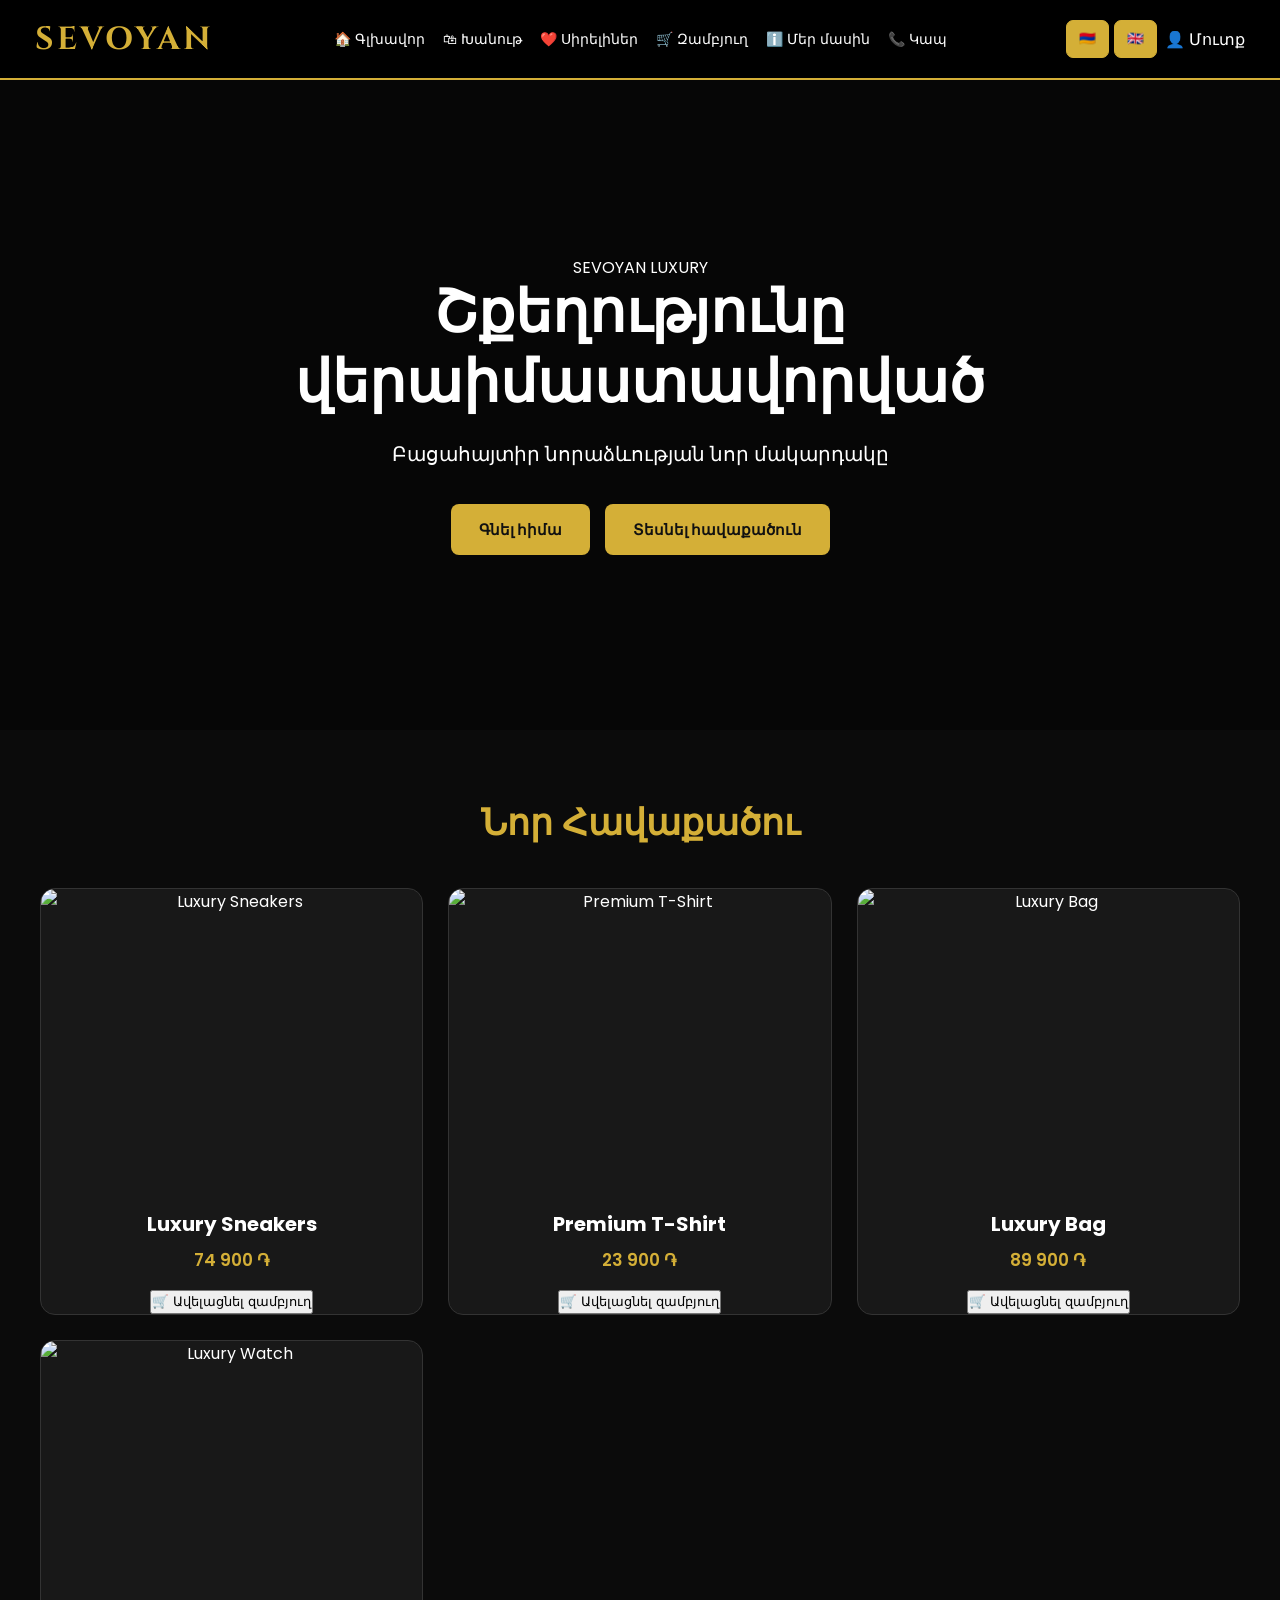
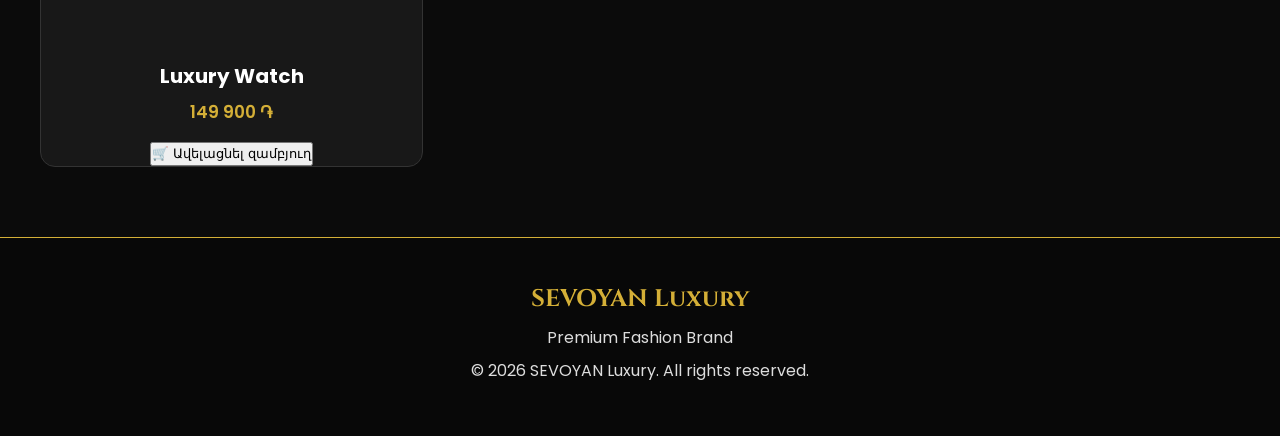
==== index.html @ 08fe2329 "Update index.html" ====
<!DOCTYPE html>
<html lang="hy">

<head>
    <meta charset="UTF-8">
    <meta name="viewport" content="width=device-width, initial-scale=1.0">

    <title>SEVOYAN Luxury</title>

    <link rel="preconnect" href="https://fonts.googleapis.com">
    <link rel="preconnect" href="https://fonts.gstatic.com" crossorigin>

    <link
        href="https://fonts.googleapis.com/css2?family=Cinzel:wght@500;700&family=Poppins:wght@300;400;500;600;700&display=swap"
        rel="stylesheet">

    <link rel="stylesheet" href="css/style.css">
</head>

<body>

<!-- ================= HEADER ================= -->

<header class="header">

    <a href="index.html" class="logo">
        SEVOYAN
    </a>

    <nav>

        <a href="index.html">
            🏠 Գլխավոր
        </a>

        <a href="shop.html">
            🛍 Խանութ
        </a>

        <a href="favorites.html">
            ❤️ Սիրելիներ
        </a>

        <a href="cart.html">
            🛒 Զամբյուղ
        </a>

        <a href="about.html">
            ℹ️ Մեր մասին
        </a>

        <a href="contact.html">
            📞 Կապ
        </a>

    </nav>

    <div class="header-right">

        <div class="language-switcher">

            <button onclick="changeLanguage('hy')">
                🇦🇲
            </button>

            <button onclick="changeLanguage('en')">
                🇬🇧
            </button>

        </div>

        <div id="user-area">
            <a href="login.html">
                👤 Մուտք
            </a>
        </div>

    </div>

</header>


<!-- ================= HERO ================= -->

<section class="hero">

    <div class="hero-content">

        <span class="hero-subtitle">
            SEVOYAN LUXURY
        </span>

        <h1 id="hero-title">
            Շքեղությունը վերաիմաստավորված
        </h1>

        <p id="hero-text">
            Բացահայտիր նորաձևության նոր մակարդակը
        </p>

        <div class="hero-buttons">

            <a
                id="hero-button"
                href="shop.html"
                class="btn btn-gold">
                Գնել հիմա
            </a>

            <a
                href="shop.html"
                class="btn btn-outline">
                Տեսնել հավաքածուն
            </a>

        </div>

    </div>

</section>


<!-- ================= PRODUCTS ================= -->

<section class="featured">

    <h2 class="section-title">
        Նոր Հավաքածու
    </h2>

    <div class="products">


        <!-- PRODUCT 1 -->

        <div class="product-card">

            <img
                src="https://images.unsplash.com/photo-1542291026-7eec264c27ff?w=600"
                alt="Luxury Sneakers">

            <h3>
                Luxury Sneakers
            </h3>

            <p>
                74 900 ֏
            </p>

            <button
                onclick="addToCart(
                    'Luxury Sneakers',
                    74900,
                    'https://images.unsplash.com/photo-1542291026-7eec264c27ff?w=600'
                )">

                🛒 Ավելացնել զամբյուղ

            </button>

        </div>


        <!-- PRODUCT 2 -->

        <div class="product-card">

            <img
                src="https://images.unsplash.com/photo-1521572163474-6864f9cf17ab?w=600"
                alt="Premium T-Shirt">

            <h3>
                Premium T-Shirt
            </h3>

            <p>
                23 900 ֏
            </p>

            <button
                onclick="addToCart(
                    'Premium T-Shirt',
                    23900,
                    'https://images.unsplash.com/photo-1521572163474-6864f9cf17ab?w=600'
                )">

                🛒 Ավելացնել զամբյուղ

            </button>

        </div>


        <!-- PRODUCT 3 -->

        <div class="product-card">

            <img
                src="https://images.unsplash.com/photo-1548036328-c9fa89d128fa?w=600"
                alt="Luxury Bag">

            <h3>
                Luxury Bag
            </h3>

            <p>
                89 900 ֏
            </p>

            <button
                onclick="addToCart(
                    'Luxury Bag',
                    89900,
                    'https://images.unsplash.com/photo-1548036328-c9fa89d128fa?w=600'
                )">

                🛒 Ավելացնել զամբյուղ

            </button>

        </div>


        <!-- PRODUCT 4 -->

        <div class="product-card">

            <img
                src="https://images.unsplash.com/photo-1523398002811-999ca8dec234?w=600"
                alt="Luxury Watch">

            <h3>
                Luxury Watch
            </h3>

            <p>
                149 900 ֏
            </p>

            <button
                onclick="addToCart(
                    'Luxury Watch',
                    149900,
                    'https://images.unsplash.com/photo-1523398002811-999ca8dec234?w=600'
                )">

                🛒 Ավելացնել զամբյուղ

            </button>

        </div>


    </div>

</section>


<!-- ================= FOOTER ================= -->

<footer class="footer">

    <h3>
        SEVOYAN Luxury
    </h3>

    <p>
        Premium Fashion Brand
    </p>

    <p>
        © 2026 SEVOYAN Luxury. All rights reserved.
    </p>

</footer>


<!-- ================= JAVASCRIPT ================= -->

<script src="js/language.js"></script>
<script src="js/script.js"></script>
<script src="js/cart.js"></script>
<script src="js/user.js"></script>

<script>

document.addEventListener("DOMContentLoaded", function () {

    const user = localStorage.getItem("user");

    const userArea = document.getElementById("user-area");

    if (!userArea) {
        return;
    }

    if (user) {

        userArea.innerHTML =
            "👤 " + user +
            ' <button onclick="logout()">🚪 Դուրս գալ</button>';

    } else {

        userArea.innerHTML =
            '<a href="login.html">👤 Մուտք</a>';

    }

});


function logout() {

    localStorage.removeItem("user");

    window.location.href = "index.html";

}

</script>

</body>
</html>
---- css/style.css ----
@import url('https://fonts.googleapis.com/css2?family=Cinzel:wght@500;600;700&family=Poppins:wght@400;500;600;700&display=swap');

/* =========================
   RESET
========================= */

* {
    margin: 0;
    padding: 0;
    box-sizing: border-box;
}

html {
    width: 100%;
    overflow-x: hidden;
}

body {
    width: 100%;
    min-height: 100vh;
    background: #0b0b0b;
    color: white;
    font-family: 'Poppins', sans-serif;
    overflow-x: hidden;
}

img {
    max-width: 100%;
    display: block;
}

a {
    text-decoration: none;
    color: inherit;
}

button {
    font-family: 'Poppins', sans-serif;
    cursor: pointer;
}


/* =========================
   HEADER
========================= */

.header {
    width: 100%;
    min-height: 80px;
    padding: 15px 35px;

    background: #000;
    border-bottom: 2px solid #D4AF37;

    display: flex;
    align-items: center;
    justify-content: space-between;
    gap: 20px;

    position: relative;
    z-index: 1000;
}

.logo {
    color: #D4AF37;
    font-family: 'Cinzel', serif;
    font-size: 32px;
    font-weight: 700;
    letter-spacing: 3px;
    white-space: nowrap;
}

.header nav {
    display: flex;
    align-items: center;
    justify-content: center;
    gap: 18px;
    flex-wrap: wrap;
}

.header nav a {
    color: white;
    font-size: 14px;
    white-space: nowrap;
    transition: 0.3s;
}

.header nav a:hover {
    color: #D4AF37;
}

.header-right {
    display: flex;
    align-items: center;
    gap: 8px;
    white-space: nowrap;
}

.language-switcher {
    display: flex;
    gap: 5px;
}

.language-switcher button {
    border: 1px solid #D4AF37;
    background: #D4AF37;
    color: #111;
    padding: 8px 12px;
    border-radius: 7px;
    font-weight: bold;
}

.header-right > a {
    color: white;
    font-size: 18px;
}


/* =========================
   HERO
========================= */

.hero {
    width: 100%;
    min-height: 650px;

    display: flex;
    align-items: center;
    justify-content: center;

    text-align: center;

    padding: 80px 20px;

    background-size: cover;
    background-position: center;
    background-repeat: no-repeat;

    position: relative;
}

.hero::before {
    content: "";
    position: absolute;
    inset: 0;
    background: rgba(0, 0, 0, 0.48);
}

.hero-content {
    width: 100%;
    max-width: 950px;
    margin: 0 auto;
    position: relative;
    z-index: 2;
}

.hero h1 {
    color: white;
    font-family: 'Cinzel', serif;
    font-size: 58px;
    line-height: 1.2;
    margin-bottom: 20px;
}

.hero p {
    color: white;
    font-size: 20px;
    margin-bottom: 35px;
}

.hero-buttons {
    display: flex;
    justify-content: center;
    gap: 15px;
    flex-wrap: wrap;
}


/* =========================
   BUTTONS
========================= */

.btn,
.hero button,
.product-buttons button,
.login-box button,
.checkout-box button {
    display: inline-block;
    padding: 14px 28px;

    background: #D4AF37;
    color: #111;

    border: none;
    border-radius: 8px;

    font-size: 15px;
    font-weight: 700;

    transition: 0.3s;
}

.btn:hover,
.hero button:hover,
.product-buttons button:hover,
.login-box button:hover,
.checkout-box button:hover {
    background: #f2cf55;
    transform: translateY(-2px);
}


/* =========================
   SECTIONS
========================= */

section {
    width: 100%;
}

.featured {
    width: 100%;
    padding: 70px 20px;
    background: #0b0b0b;
}

.collections {
    width: 100%;
    min-height: calc(100vh - 80px);

    padding: 120px 20px 80px;

    background: #0b0b0b;
}

.section-title {
    text-align: center;
    color: #D4AF37;

    font-family: 'Cinzel', serif;

    font-size: 36px;
    margin-bottom: 40px;
}


/* =========================
   PRODUCTS
========================= */

.products,
.product-grid {
    width: 100%;
    max-width: 1200px;

    margin: 0 auto;

    display: grid;
    grid-template-columns: repeat(3, 1fr);
    gap: 25px;
}

.product-card {
    width: 100%;

    background: #181818;

    border: 1px solid #333;
    border-radius: 15px;

    overflow: hidden;

    text-align: center;

    transition: 0.3s;
}

.product-card:hover {
    border-color: #D4AF37;
    transform: translateY(-5px);
}

.product-card img {
    width: 100%;
    height: 300px;

    object-fit: cover;

    transition: 0.4s;
}

.product-card:hover img {
    transform: scale(1.05);
}

.product-card h3 {
    color: white;
    font-size: 20px;
    margin: 20px 10px 8px;
}

.product-card p {
    color: #D4AF37;
    font-size: 17px;
    font-weight: 600;
    margin-bottom: 15px;
}

.product-buttons {
    display: flex;
    justify-content: center;
    gap: 10px;
    flex-wrap: wrap;

    padding: 0 15px 20px;
}

.product-buttons button {
    padding: 11px 15px;
    font-size: 13px;
}


/* =========================
   CART
========================= */

#cart-items {
    width: 100%;
    max-width: 900px;

    margin: 40px auto;
    padding: 0 20px;
}

.cart-container {
    width: 100%;
    max-width: 1200px;

    margin: 120px auto 60px;
    padding: 20px;
}

.cart-item {
    width: 100%;

    display: flex;
    align-items: center;

    gap: 30px;

    margin-bottom: 25px;
    padding: 25px;

    background: #181818;

    border: 1px solid #D4AF37;
    border-radius: 15px;
}

.cart-image {
    width: 180px;
    min-width: 180px;
}

.cart-image img {
    width: 180px !important;
    height: 180px !important;

    object-fit: cover;

    border-radius: 12px;
}

.cart-info {
    flex: 1;
}

.cart-info h3 {
    color: white;
    margin-bottom: 10px;
}

.cart-info p {
    color: #D4AF37;
    margin-bottom: 10px;
}

.cart-item button {
    padding: 10px 20px;

    background: #D4AF37;
    color: #111;

    border: none;
    border-radius: 8px;

    font-weight: bold;
}


/* =========================
   FAVORITES
========================= */

.favorites-container {
    width: 100%;
    max-width: 1200px;

    margin: 120px auto;
    padding: 20px;
}


/* =========================
   LOGIN
========================= */

.login-box {
    width: 100%;
    max-width: 420px;

    margin: 150px auto;

    padding: 40px;

    background: #181818;

    border: 1px solid #D4AF37;
    border-radius: 15px;
}

.login-box h2 {
    text-align: center;

    color: #D4AF37;

    margin-bottom: 25px;

    font-family: 'Cinzel', serif;
}

.login-box input {
    width: 100%;

    padding: 14px;

    margin-bottom: 18px;

    background: #111;
    color: white;

    border: 1px solid #333;
    border-radius: 8px;

    outline: none;
}

.login-box input:focus {
    border-color: #D4AF37;
}

.login-box button {
    width: 100%;
}


/* =========================
   CHECKOUT
========================= */

.checkout-box {
    width: 100%;
    max-width: 550px;

    margin: 0 auto;

    padding: 40px;

    background: #181818;

    border: 1px solid #D4AF37;
    border-radius: 15px;

    box-shadow: 0 10px 40px rgba(0,0,0,.5);
}

.checkout-box h3 {
    text-align: center;

    color: #D4AF37;

    font-size: 24px;
    margin-bottom: 30px;
}

#checkout-form {
    display: flex;
    flex-direction: column;
    gap: 18px;
}

#checkout-form input {
    width: 100%;

    padding: 16px;

    font-size: 16px;

    background: #0B0B0B;
    color: white;

    border: 1px solid #444;
    border-radius: 8px;

    outline: none;
}

#checkout-form input:focus {
    border-color: #D4AF37;
}

#checkout-form button {
    width: 100%;

    padding: 16px;

    border: none;
    border-radius: 8px;

    background: #D4AF37;
    color: #111;

    font-size: 16px;
    font-weight: bold;
}


/* =========================
   FOOTER
========================= */

.footer {
    width: 100%;

    padding: 45px 20px;

    text-align: center;

    background: #080808;

    border-top: 1px solid #D4AF37;
}

.footer h3 {
    color: #D4AF37;

    font-family: 'Cinzel', serif;

    font-size: 24px;

    margin-bottom: 10px;
}

.footer p {
    color: #ddd;
    margin: 8px 0;
}


/* =========================
   ANIMATIONS
========================= */

.product-card,
.btn,
button {
    transition: all .3s ease;
}


/* =========================
   MOBILE
========================= */

@media (max-width: 1000px) {

    .header {
        padding: 15px 20px;
        flex-wrap: wrap;
        justify-content: center;
    }

    .logo {
        width: 100%;
        text-align: center;
    }

    .header nav {
        width: 100%;
        gap: 10px;
    }

    .header-right {
        justify-content: center;
    }

    .products,
    .product-grid {
        grid-template-columns: repeat(2, 1fr);
    }

    .hero h1 {
        font-size: 45px;
    }
}


@media (max-width: 650px) {

    .header {
        padding: 15px 10px;
    }

    .header nav {
        gap: 8px;
    }

    .header nav a {
        font-size: 12px;
    }

    .hero {
        min-height: 550px;
        padding: 60px 15px;
    }

    .hero h1 {
        font-size: 34px;
    }

    .hero p {
        font-size: 16px;
    }

    .products,
    .product-grid {
        grid-template-columns: 1fr;
    }

    .product-card img {
        height: 280px;
    }

    .cart-item {
        flex-direction: column;
        text-align: center;
    }

    .cart-image,
    .cart-image img {
        width: 200px !important;
        min-width: 200px;
        height: 200px !important;
    }

    .login-box,
    .checkout-box {
        margin: 80px auto;
        padding: 25px 20px;
    }

    .section-title {
        font-size: 28px;
    }
}
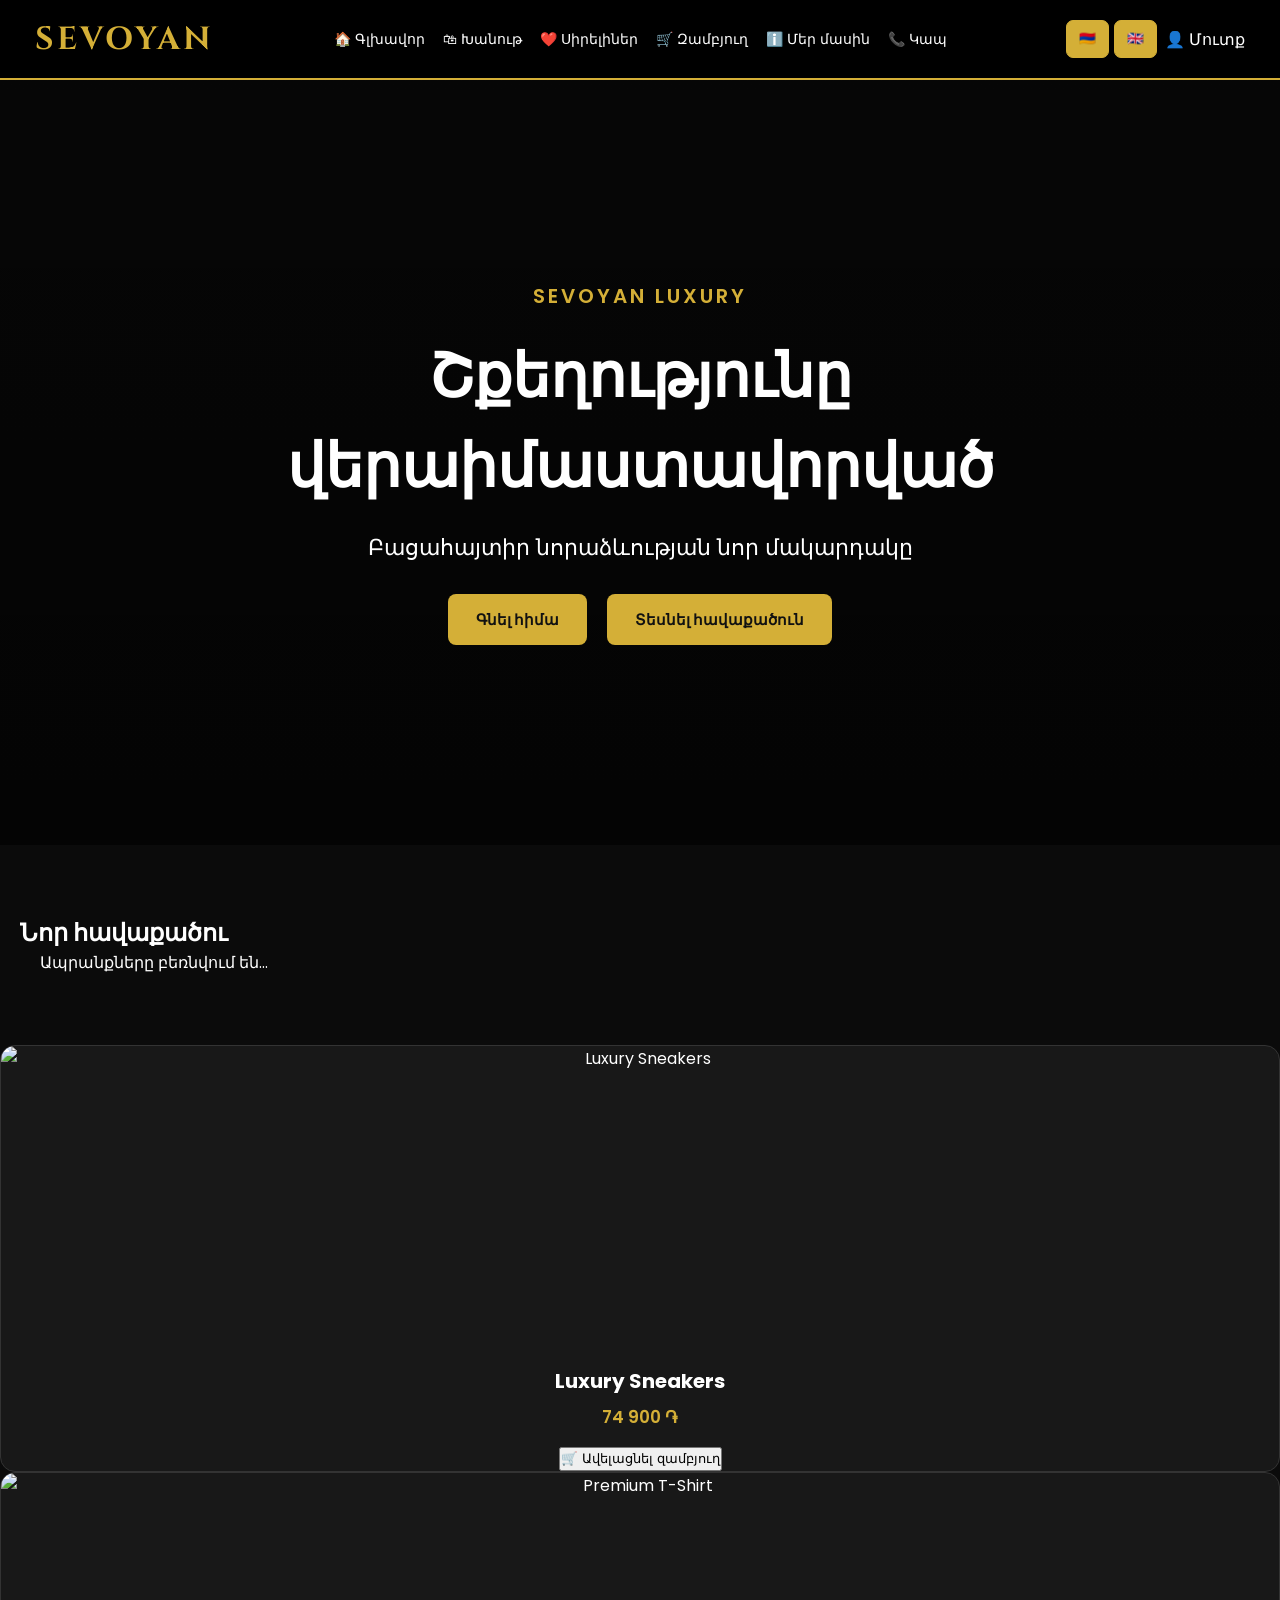
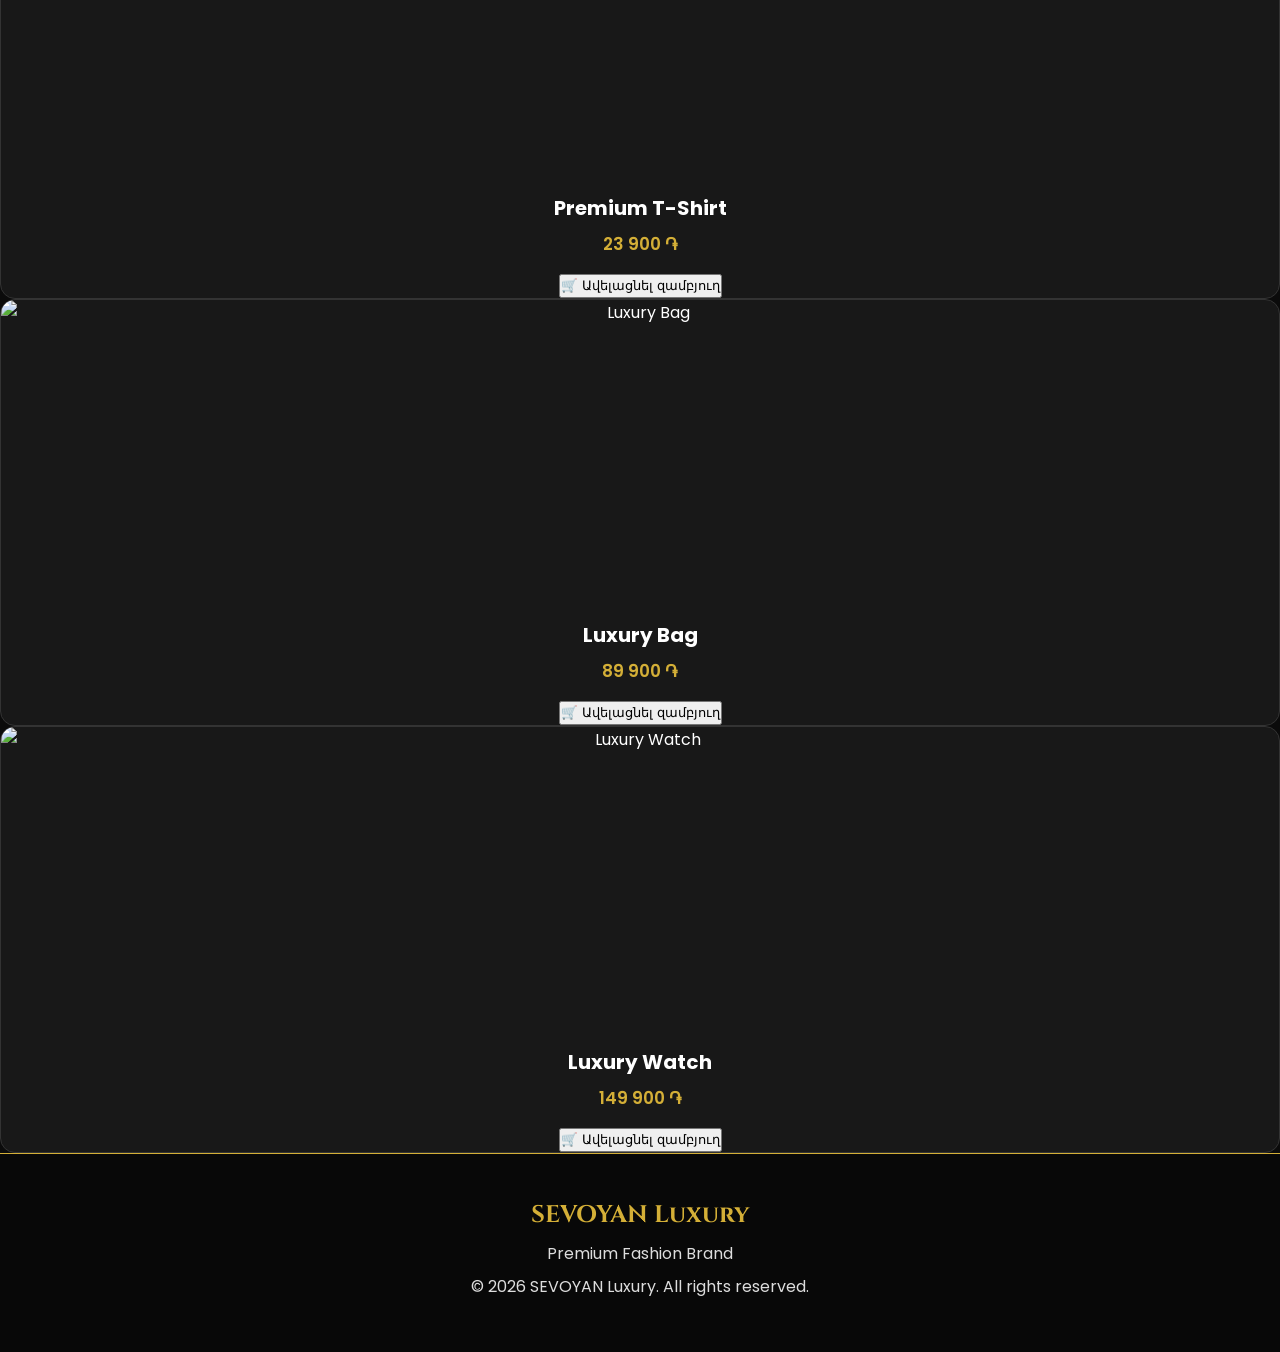
==== commit 1d1dfeac: "Update index.html" ====
--- a/index.html
+++ b/index.html
@@ -124,12 +124,16 @@
 
 <section class="featured">
 
-    <h2 class="section-title">
-        Նոր Հավաքածու
-    </h2>
-
-    <div class="products">
-
+    <h2>Նոր հավաքածու</h2>
+
+    <div class="products" id="new-collection-products">
+        <p>Ապրանքները բեռնվում են...</p>
+    </div>
+
+</section>
+
+<script src="js/products.js"></script>
+<script src="js/cart.js"></script>
 
         <!-- PRODUCT 1 -->
 
--- a/css/style.css
+++ b/css/style.css
@@ -121,58 +121,68 @@
 ========================= */
 
 .hero {
-    width: 100%;
-    min-height: 650px;
-
+    position: relative;
+    min-height: 85vh;
     display: flex;
     align-items: center;
     justify-content: center;
-
     text-align: center;
 
-    padding: 80px 20px;
+    background-image:
+        linear-gradient(rgba(0,0,0,0.45), rgba(0,0,0,0.65)),
+        url("https://images.unsplash.com/photo-1441986300917-64674bd600d8?w=1600");
 
     background-size: cover;
     background-position: center;
     background-repeat: no-repeat;
-
-    position: relative;
-}
-
-.hero::before {
-    content: "";
+}
+
+.hero-overlay {
     position: absolute;
     inset: 0;
-    background: rgba(0, 0, 0, 0.48);
+    background: rgba(0,0,0,0.15);
 }
 
 .hero-content {
-    width: 100%;
-    max-width: 950px;
-    margin: 0 auto;
     position: relative;
     z-index: 2;
+    max-width: 1000px;
+    padding: 40px 20px;
+}
+
+.hero-subtitle {
+    color: #D4AF37;
+    font-size: 20px;
+    font-weight: 600;
+    letter-spacing: 3px;
 }
 
 .hero h1 {
     color: white;
-    font-family: 'Cinzel', serif;
-    font-size: 58px;
-    line-height: 1.2;
-    margin-bottom: 20px;
+    font-size: 60px;
+    margin: 20px 0;
 }
 
 .hero p {
     color: white;
-    font-size: 20px;
-    margin-bottom: 35px;
+    font-size: 22px;
 }
 
 .hero-buttons {
     display: flex;
     justify-content: center;
-    gap: 15px;
-    flex-wrap: wrap;
+    gap: 20px;
+    margin-top: 30px;
+}
+
+@media (max-width: 768px) {
+    .hero h1 {
+        font-size: 38px;
+    }
+
+    .hero p {
+        font-size: 18px;
+    }
 }
 
 
@@ -674,3 +684,173 @@
         font-size: 28px;
     }
 }
+/* =========================
+   PRODUCT IMAGE SLIDER
+========================= */
+
+.product-image-slider {
+    position: relative;
+    width: 100%;
+    height: 420px;
+    overflow: hidden;
+    border-radius: 18px 18px 0 0;
+    background: #111;
+}
+
+.main-slider-image {
+    width: 100%;
+    height: 100%;
+    object-fit: cover;
+    display: block;
+    user-select: none;
+    -webkit-user-drag: none;
+    touch-action: pan-y;
+}
+
+
+/* =========================
+   SLIDER BUTTONS
+========================= */
+
+.slider-prev,
+.slider-next {
+    position: absolute;
+
+    top: 50%;
+    transform: translateY(-50%);
+
+    width: 42px;
+    height: 42px;
+
+    border: 2px solid #D4AF37;
+    border-radius: 50%;
+
+    background: rgba(0, 0, 0, 0.65);
+
+    color: #D4AF37;
+
+    font-size: 32px;
+    font-weight: bold;
+
+    line-height: 36px;
+
+    display: flex;
+    align-items: center;
+    justify-content: center;
+
+    cursor: pointer;
+
+    z-index: 10;
+
+    padding: 0;
+
+    opacity: 0.9;
+}
+
+
+/* Ձախ կոճակ */
+
+.slider-prev {
+    left: 18px;
+}
+
+
+/* Աջ կոճակ */
+
+.slider-next {
+    right: 18px;
+}
+
+
+/* Mouse over */
+
+.slider-prev:hover,
+.slider-next:hover {
+    background: #D4AF37;
+    color: #000;
+
+    transform: translateY(-50%) scale(1.08);
+}
+
+
+/* =========================
+   IMAGE COUNTER
+========================= */
+
+.slider-counter {
+    position: absolute;
+
+    bottom: 12px;
+    left: 50%;
+
+    transform: translateX(-50%);
+
+    background: rgba(0, 0, 0, 0.75);
+
+    color: #fff;
+
+    padding: 5px 13px;
+
+    border-radius: 20px;
+
+    font-size: 14px;
+
+    z-index: 10;
+}
+
+
+/* =========================
+   MOBILE
+========================= */
+
+@media (max-width: 600px) {
+
+    .product-image-slider {
+        height: 330px;
+    }
+
+    .slider-prev,
+    .slider-next {
+        width: 38px;
+        height: 38px;
+
+        font-size: 28px;
+    }
+
+    .slider-prev {
+        left: 12px;
+    }
+
+    .slider-next {
+        right: 12px;
+    }
+
+}
+/* =========================
+   IMAGE ZOOM
+========================= */
+
+.product-image-slider {
+    cursor: zoom-in;
+}
+
+.product-image-slider.zoomed {
+    cursor: zoom-out;
+}
+
+.product-image-slider.zoomed .main-slider-image {
+    transform: scale(1.6);
+    transition: transform 0.3s ease;
+}
+
+.main-slider-image {
+    transition: transform 0.3s ease;
+    user-select: none;
+    -webkit-user-drag: none;
+}
+
+/* Swipe-ի ժամանակ նկարը չքաշվի browser-ի կողմից */
+.product-image-slider,
+.main-slider-image {
+    touch-action: pan-y;
+}
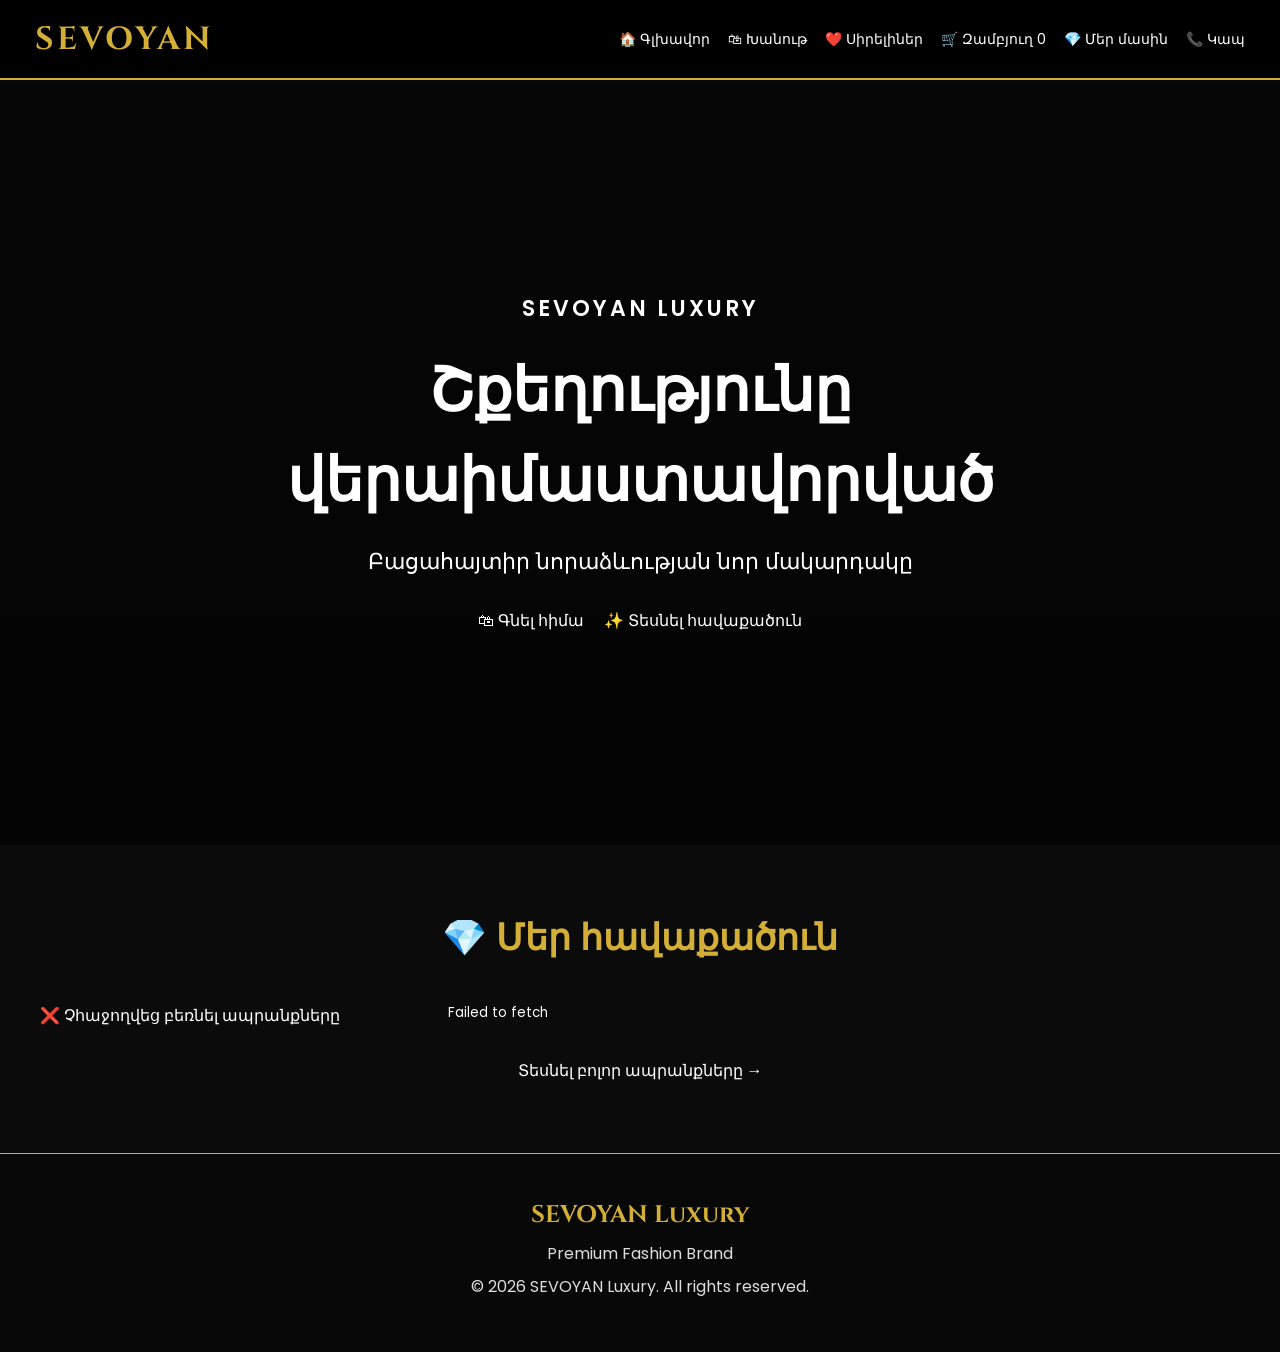
==== commit d904df4b: "Update index.html" ====
--- a/index.html
+++ b/index.html
@@ -2,30 +2,36 @@
 <html lang="hy">
 
 <head>
+
     <meta charset="UTF-8">
-    <meta name="viewport" content="width=device-width, initial-scale=1.0">
+
+    <meta
+        name="viewport"
+        content="width=device-width, initial-scale=1.0"
+    >
 
     <title>SEVOYAN Luxury</title>
 
-    <link rel="preconnect" href="https://fonts.googleapis.com">
-    <link rel="preconnect" href="https://fonts.gstatic.com" crossorigin>
+    <link
+        rel="stylesheet"
+        href="css/style.css"
+    >
 
-    <link
-        href="https://fonts.googleapis.com/css2?family=Cinzel:wght@500;700&family=Poppins:wght@300;400;500;600;700&display=swap"
-        rel="stylesheet">
+</head>
 
-    <link rel="stylesheet" href="css/style.css">
-</head>
 
 <body>
 
-<!-- ================= HEADER ================= -->
 
 <header class="header">
 
-    <a href="index.html" class="logo">
+    <a
+        href="index.html"
+        class="logo"
+    >
         SEVOYAN
     </a>
+
 
     <nav>
 
@@ -43,10 +49,11 @@
 
         <a href="cart.html">
             🛒 Զամբյուղ
+            <span id="cart-count">0</span>
         </a>
 
         <a href="about.html">
-            ℹ️ Մեր մասին
+            💎 Մեր մասին
         </a>
 
         <a href="contact.html">
@@ -55,62 +62,42 @@
 
     </nav>
 
-    <div class="header-right">
-
-        <div class="language-switcher">
-
-            <button onclick="changeLanguage('hy')">
-                🇦🇲
-            </button>
-
-            <button onclick="changeLanguage('en')">
-                🇬🇧
-            </button>
-
-        </div>
-
-        <div id="user-area">
-            <a href="login.html">
-                👤 Մուտք
-            </a>
-        </div>
-
-    </div>
-
 </header>
 
 
-<!-- ================= HERO ================= -->
+
+<!-- HERO -->
 
 <section class="hero">
 
     <div class="hero-content">
 
-        <span class="hero-subtitle">
+        <p class="hero-subtitle">
             SEVOYAN LUXURY
-        </span>
+        </p>
 
-        <h1 id="hero-title">
+        <h1>
             Շքեղությունը վերաիմաստավորված
         </h1>
 
-        <p id="hero-text">
+        <p>
             Բացահայտիր նորաձևության նոր մակարդակը
         </p>
 
         <div class="hero-buttons">
 
             <a
-                id="hero-button"
                 href="shop.html"
-                class="btn btn-gold">
-                Գնել հիմա
+                class="btn-gold"
+            >
+                🛍 Գնել հիմա
             </a>
 
             <a
                 href="shop.html"
-                class="btn btn-outline">
-                Տեսնել հավաքածուն
+                class="btn-outline"
+            >
+                ✨ Տեսնել հավաքածուն
             </a>
 
         </div>
@@ -120,147 +107,44 @@
 </section>
 
 
-<!-- ================= PRODUCTS ================= -->
+
+<!-- PRODUCTS -->
 
 <section class="featured">
 
-    <h2>Նոր հավաքածու</h2>
+    <h2 class="section-title">
+        💎 Մեր հավաքածուն
+    </h2>
 
-    <div class="products" id="new-collection-products">
-        <p>Ապրանքները բեռնվում են...</p>
+
+    <div
+        class="products"
+        id="products"
+    >
+
+        <p>
+            Ապրանքները բեռնվում են...
+        </p>
+
     </div>
 
-</section>
 
-<script src="js/products.js"></script>
-<script src="js/cart.js"></script>
+    <div style="text-align:center; margin-top:30px;">
 
-        <!-- PRODUCT 1 -->
-
-        <div class="product-card">
-
-            <img
-                src="https://images.unsplash.com/photo-1542291026-7eec264c27ff?w=600"
-                alt="Luxury Sneakers">
-
-            <h3>
-                Luxury Sneakers
-            </h3>
-
-            <p>
-                74 900 ֏
-            </p>
-
-            <button
-                onclick="addToCart(
-                    'Luxury Sneakers',
-                    74900,
-                    'https://images.unsplash.com/photo-1542291026-7eec264c27ff?w=600'
-                )">
-
-                🛒 Ավելացնել զամբյուղ
-
-            </button>
-
-        </div>
-
-
-        <!-- PRODUCT 2 -->
-
-        <div class="product-card">
-
-            <img
-                src="https://images.unsplash.com/photo-1521572163474-6864f9cf17ab?w=600"
-                alt="Premium T-Shirt">
-
-            <h3>
-                Premium T-Shirt
-            </h3>
-
-            <p>
-                23 900 ֏
-            </p>
-
-            <button
-                onclick="addToCart(
-                    'Premium T-Shirt',
-                    23900,
-                    'https://images.unsplash.com/photo-1521572163474-6864f9cf17ab?w=600'
-                )">
-
-                🛒 Ավելացնել զամբյուղ
-
-            </button>
-
-        </div>
-
-
-        <!-- PRODUCT 3 -->
-
-        <div class="product-card">
-
-            <img
-                src="https://images.unsplash.com/photo-1548036328-c9fa89d128fa?w=600"
-                alt="Luxury Bag">
-
-            <h3>
-                Luxury Bag
-            </h3>
-
-            <p>
-                89 900 ֏
-            </p>
-
-            <button
-                onclick="addToCart(
-                    'Luxury Bag',
-                    89900,
-                    'https://images.unsplash.com/photo-1548036328-c9fa89d128fa?w=600'
-                )">
-
-                🛒 Ավելացնել զամբյուղ
-
-            </button>
-
-        </div>
-
-
-        <!-- PRODUCT 4 -->
-
-        <div class="product-card">
-
-            <img
-                src="https://images.unsplash.com/photo-1523398002811-999ca8dec234?w=600"
-                alt="Luxury Watch">
-
-            <h3>
-                Luxury Watch
-            </h3>
-
-            <p>
-                149 900 ֏
-            </p>
-
-            <button
-                onclick="addToCart(
-                    'Luxury Watch',
-                    149900,
-                    'https://images.unsplash.com/photo-1523398002811-999ca8dec234?w=600'
-                )">
-
-                🛒 Ավելացնել զամբյուղ
-
-            </button>
-
-        </div>
-
+        <a
+            href="shop.html"
+            class="btn-gold"
+        >
+            Տեսնել բոլոր ապրանքները →
+        </a>
 
     </div>
 
 </section>
 
 
-<!-- ================= FOOTER ================= -->
+
+<!-- FOOTER -->
 
 <footer class="footer">
 
@@ -273,56 +157,21 @@
     </p>
 
     <p>
-        © 2026 SEVOYAN Luxury. All rights reserved.
+        © 2026 SEVOYAN Luxury.
+        All rights reserved.
     </p>
 
 </footer>
 
 
-<!-- ================= JAVASCRIPT ================= -->
 
-<script src="js/language.js"></script>
-<script src="js/script.js"></script>
-<script src="js/cart.js"></script>
-<script src="js/user.js"></script>
+<!-- SCRIPTS -->
 
-<script>
+<script src="js/products.js?v=20"></script>
 
-document.addEventListener("DOMContentLoaded", function () {
-
-    const user = localStorage.getItem("user");
-
-    const userArea = document.getElementById("user-area");
-
-    if (!userArea) {
-        return;
-    }
-
-    if (user) {
-
-        userArea.innerHTML =
-            "👤 " + user +
-            ' <button onclick="logout()">🚪 Դուրս գալ</button>';
-
-    } else {
-
-        userArea.innerHTML =
-            '<a href="login.html">👤 Մուտք</a>';
-
-    }
-
-});
+<script src="js/cart.js?v=20"></script>
 
 
-function logout() {
+</body>
 
-    localStorage.removeItem("user");
-
-    window.location.href = "index.html";
-
-}
-
-</script>
-
-</body>
 </html>
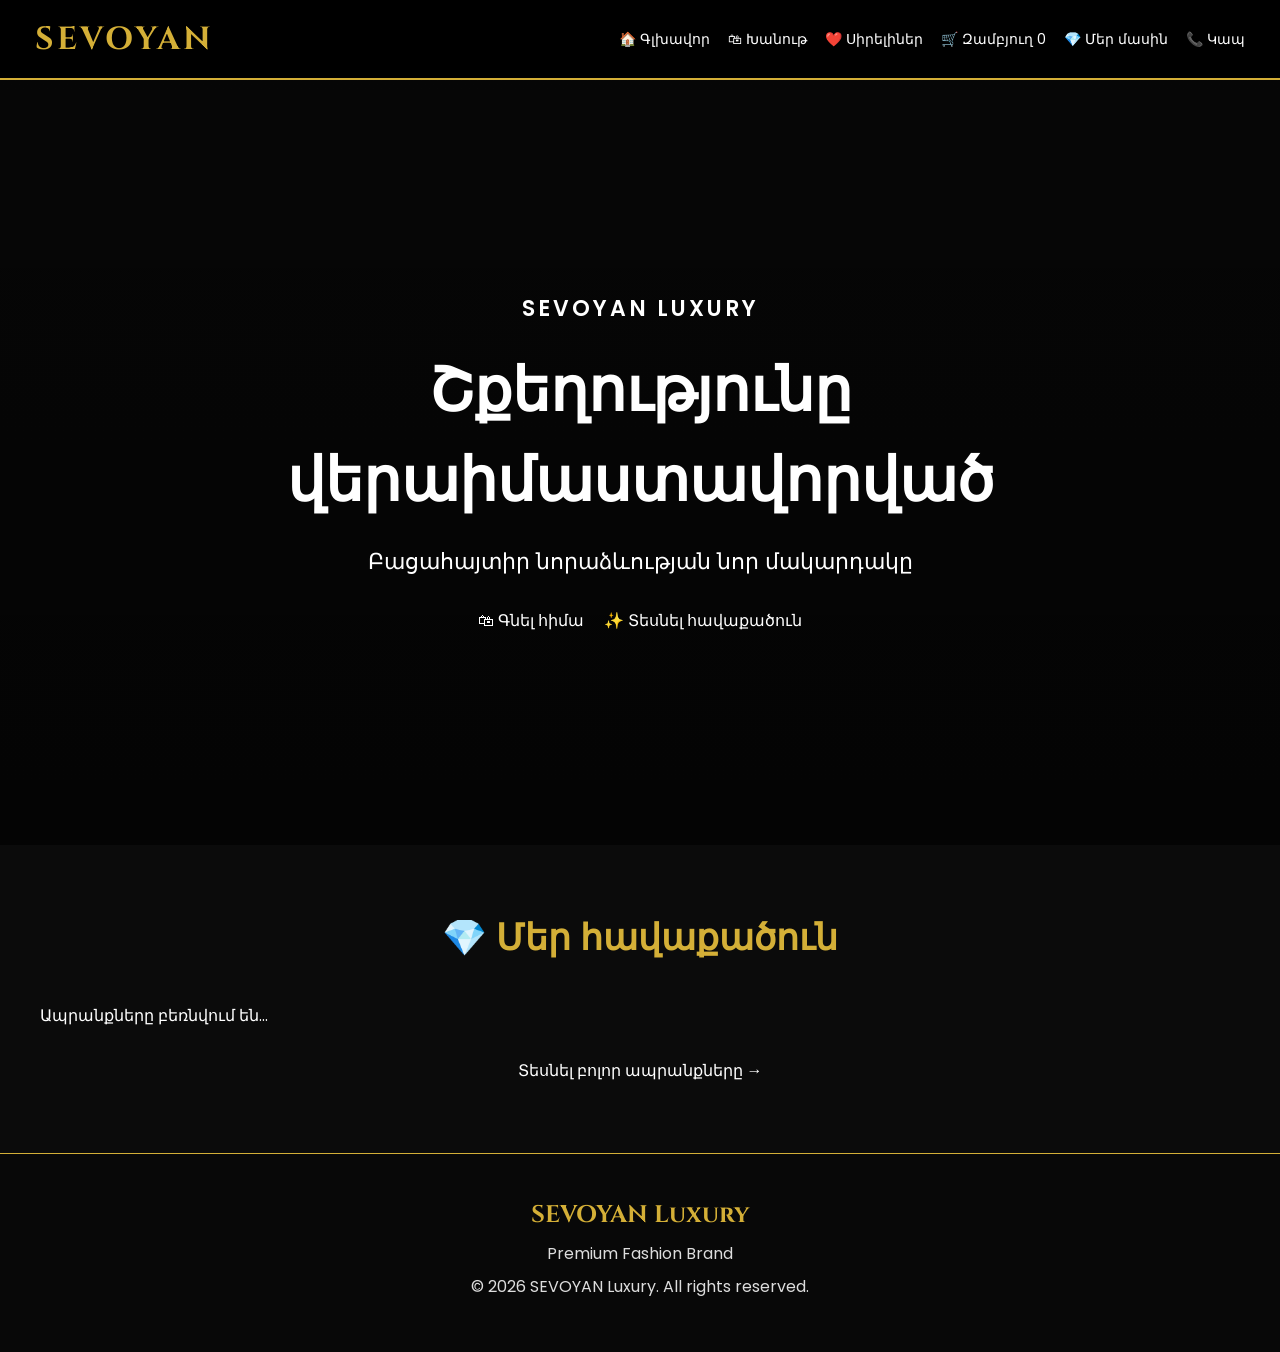
==== commit 19424003: "Update index.html" ====
--- a/index.html
+++ b/index.html
@@ -167,8 +167,7 @@
 
 <!-- SCRIPTS -->
 
-<script src="js/products.js?v=20"></script>
-
+<script src="js/home-products.js?v=1"></script>
 <script src="js/cart.js?v=20"></script>
 
 
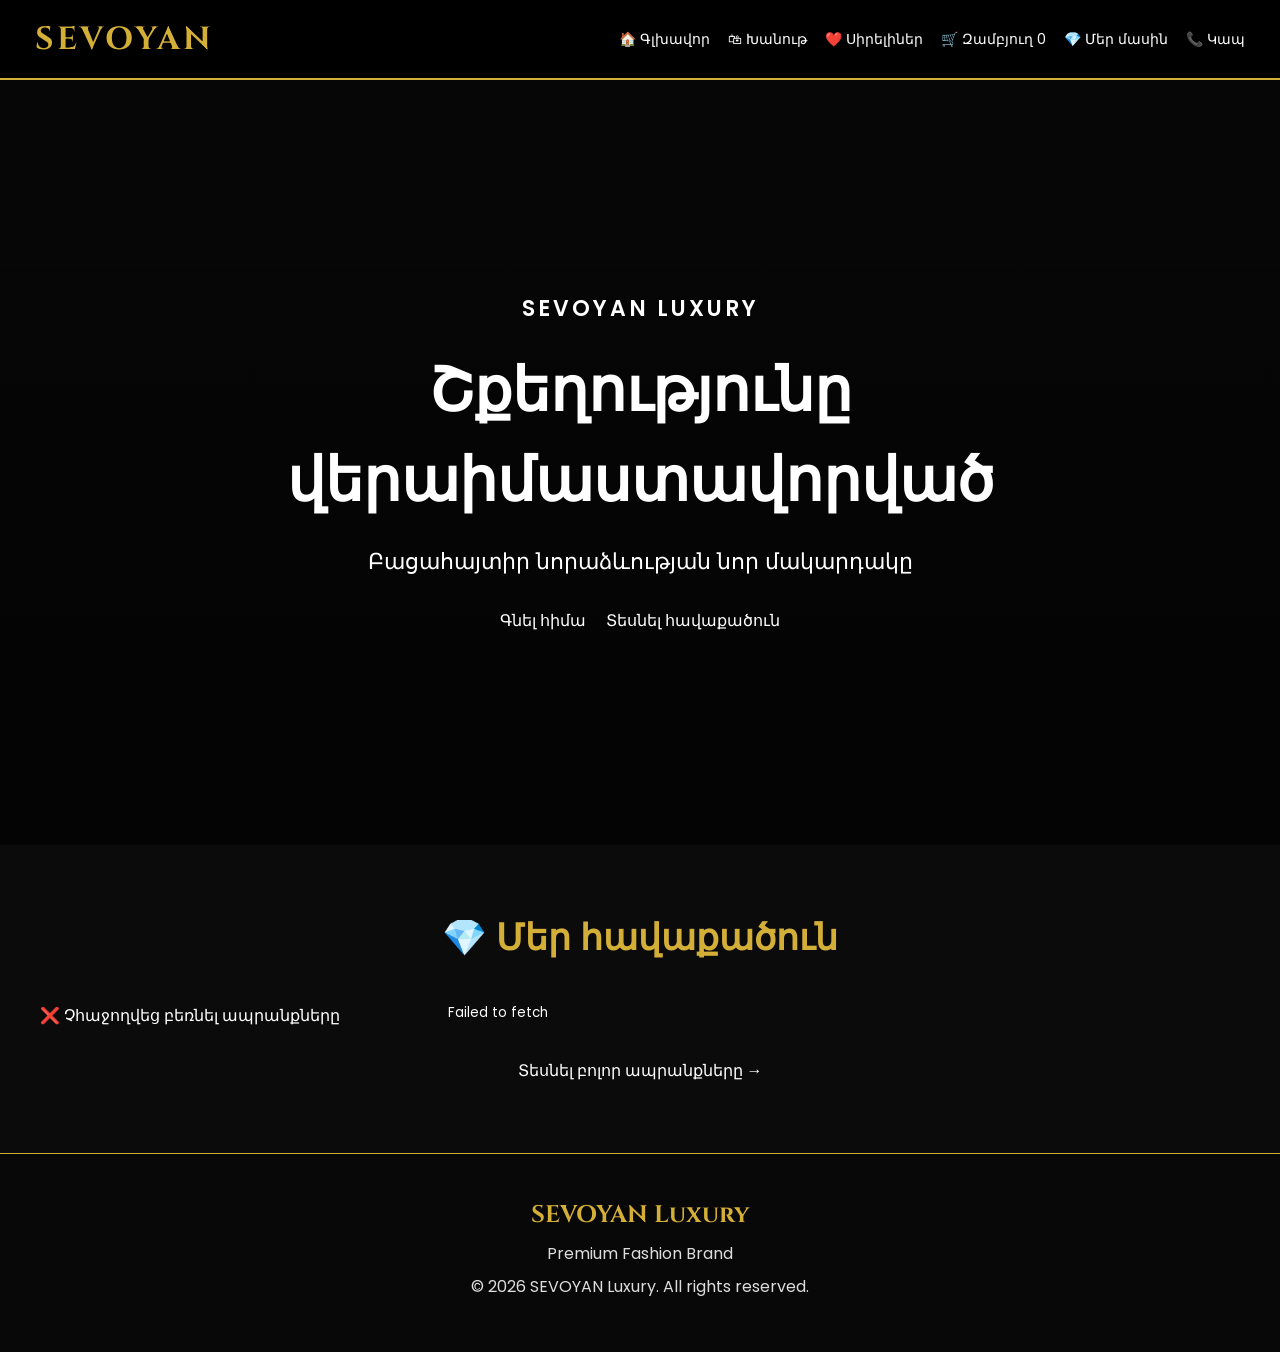
==== commit 3c3bca90: "Update index.html" ====
--- a/index.html
+++ b/index.html
@@ -84,20 +84,21 @@
             Բացահայտիր նորաձևության նոր մակարդակը
         </p>
 
+
         <div class="hero-buttons">
 
             <a
                 href="shop.html"
                 class="btn-gold"
             >
-                🛍 Գնել հիմա
+                Գնել հիմա
             </a>
 
             <a
                 href="shop.html"
                 class="btn-outline"
             >
-                ✨ Տեսնել հավաքածուն
+                Տեսնել հավաքածուն
             </a>
 
         </div>
@@ -129,7 +130,12 @@
     </div>
 
 
-    <div style="text-align:center; margin-top:30px;">
+    <div
+        style="
+            text-align:center;
+            margin-top:30px;
+        "
+    >
 
         <a
             href="shop.html"
@@ -157,17 +163,17 @@
     </p>
 
     <p>
-        © 2026 SEVOYAN Luxury.
-        All rights reserved.
+        © 2026 SEVOYAN Luxury. All rights reserved.
     </p>
 
 </footer>
 
 
 
-<!-- SCRIPTS -->
+<!-- JAVASCRIPT -->
 
-<script src="js/home-products.js?v=1"></script>
+<script src="js/products.js?v=20"></script>
+
 <script src="js/cart.js?v=20"></script>
 
 
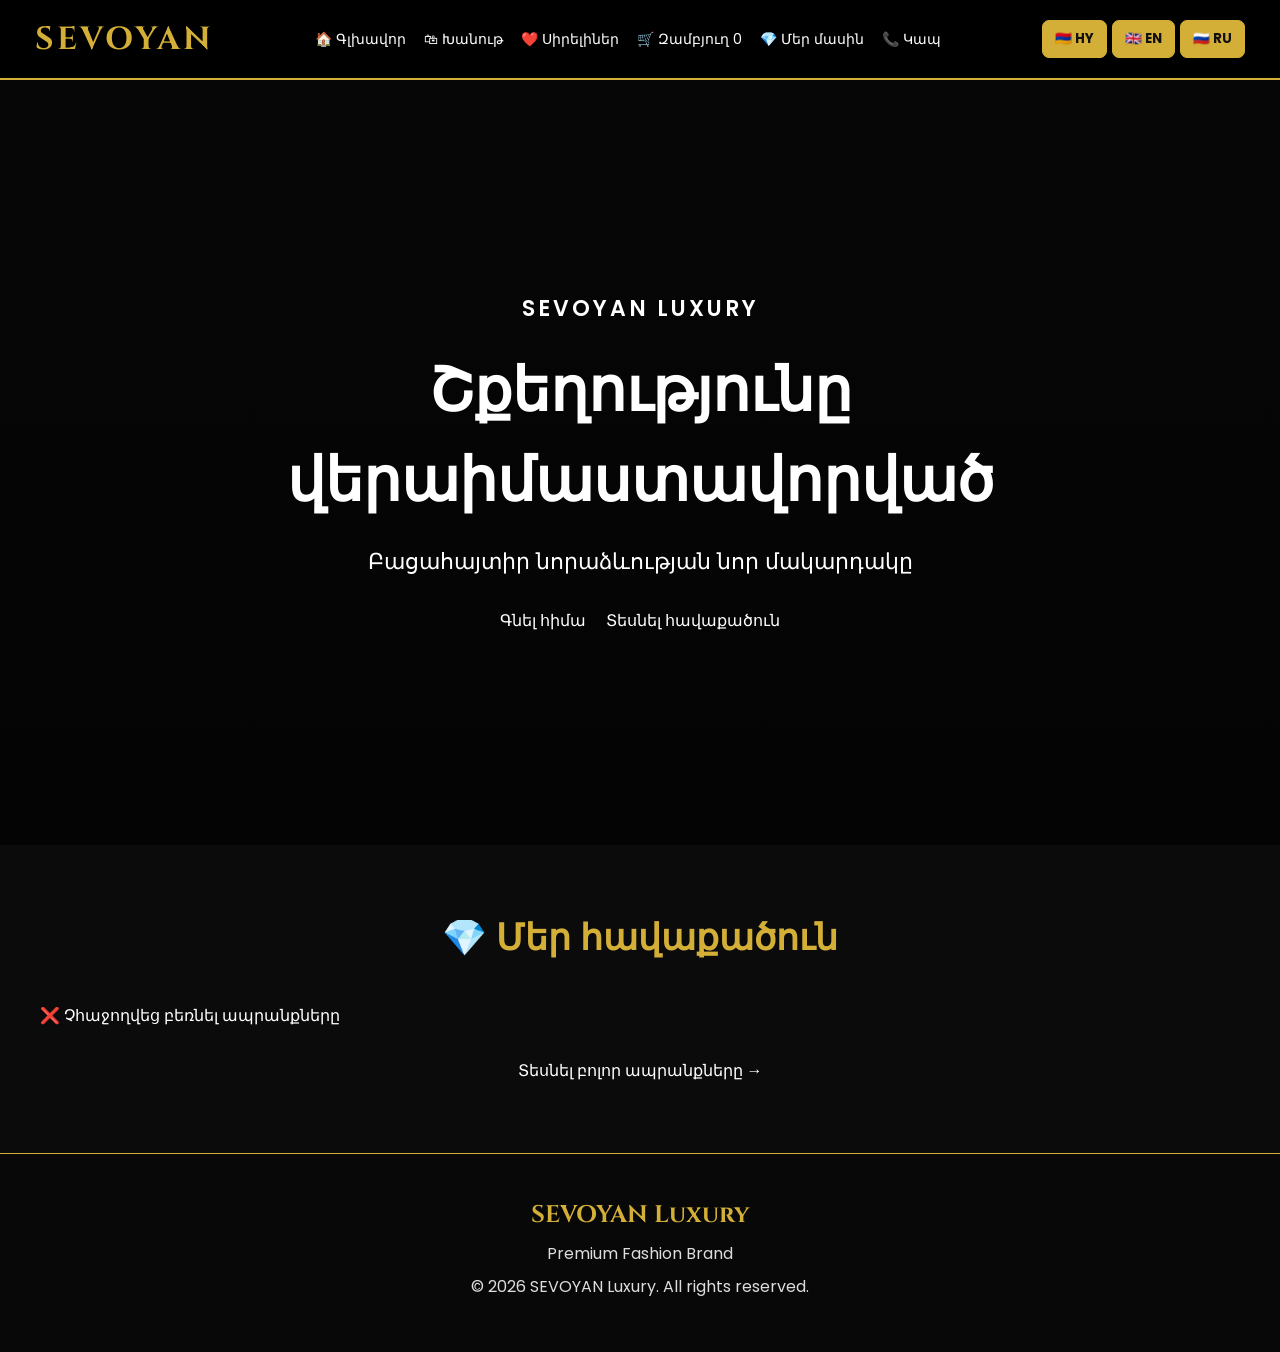
==== commit ffa03b47: "Update index.html" ====
--- a/index.html
+++ b/index.html
@@ -19,9 +19,7 @@
 
 </head>
 
-
 <body>
-
 
 <header class="header">
 
@@ -32,38 +30,64 @@
         SEVOYAN
     </a>
 
-
     <nav>
 
-        <a href="index.html">
+        <a href="index.html" data-i18n="home">
             🏠 Գլխավոր
         </a>
 
-        <a href="shop.html">
+        <a href="shop.html" data-i18n="shop">
             🛍 Խանութ
         </a>
 
-        <a href="favorites.html">
+        <a href="favorites.html" data-i18n="favorites">
             ❤️ Սիրելիներ
         </a>
 
         <a href="cart.html">
-            🛒 Զամբյուղ
+            🛒 <span data-i18n="cart">Զամբյուղ</span>
             <span id="cart-count">0</span>
         </a>
 
-        <a href="about.html">
+        <a href="about.html" data-i18n="about">
             💎 Մեր մասին
         </a>
 
-        <a href="contact.html">
+        <a href="contact.html" data-i18n="contact">
             📞 Կապ
         </a>
 
     </nav>
 
+    <div class="language-switcher">
+
+        <button
+            id="lang-hy"
+            type="button"
+            onclick="changeLanguage('hy')"
+        >
+            🇦🇲 HY
+        </button>
+
+        <button
+            id="lang-en"
+            type="button"
+            onclick="changeLanguage('en')"
+        >
+            🇬🇧 EN
+        </button>
+
+        <button
+            id="lang-ru"
+            type="button"
+            onclick="changeLanguage('ru')"
+        >
+            🇷🇺 RU
+        </button>
+
+    </div>
+
 </header>
-
 
 
 <!-- HERO -->
@@ -76,20 +100,20 @@
             SEVOYAN LUXURY
         </p>
 
-        <h1>
+        <h1 data-i18n="heroTitle">
             Շքեղությունը վերաիմաստավորված
         </h1>
 
-        <p>
+        <p data-i18n="heroText">
             Բացահայտիր նորաձևության նոր մակարդակը
         </p>
-
 
         <div class="hero-buttons">
 
             <a
                 href="shop.html"
                 class="btn-gold"
+                data-i18n="buyNow"
             >
                 Գնել հիմա
             </a>
@@ -97,6 +121,7 @@
             <a
                 href="shop.html"
                 class="btn-outline"
+                data-i18n="viewCollection"
             >
                 Տեսնել հավաքածուն
             </a>
@@ -108,27 +133,27 @@
 </section>
 
 
-
 <!-- PRODUCTS -->
 
 <section class="featured">
 
-    <h2 class="section-title">
+    <h2
+        class="section-title"
+        data-i18n="ourCollection"
+    >
         💎 Մեր հավաքածուն
     </h2>
-
 
     <div
         class="products"
         id="products"
     >
 
-        <p>
+        <p data-i18n="loading">
             Ապրանքները բեռնվում են...
         </p>
 
     </div>
-
 
     <div
         style="
@@ -140,6 +165,7 @@
         <a
             href="shop.html"
             class="btn-gold"
+            data-i18n="allProducts"
         >
             Տեսնել բոլոր ապրանքները →
         </a>
@@ -147,7 +173,6 @@
     </div>
 
 </section>
-
 
 
 <!-- FOOTER -->
@@ -158,24 +183,27 @@
         SEVOYAN Luxury
     </h3>
 
-    <p>
+    <p data-i18n="premiumBrand">
         Premium Fashion Brand
     </p>
 
     <p>
-        © 2026 SEVOYAN Luxury. All rights reserved.
+        © 2026 SEVOYAN Luxury.
+        <span data-i18n="allRights">
+            All rights reserved.
+        </span>
     </p>
 
 </footer>
 
 
-
 <!-- JAVASCRIPT -->
 
-<script src="js/products.js?v=20"></script>
-
-<script src="js/cart.js?v=20"></script>
-
+<script src="js/language.js?v=30"></script>
+
+<script src="js/products.js?v=30"></script>
+
+<script src="js/cart.js?v=30"></script>
 
 </body>
 
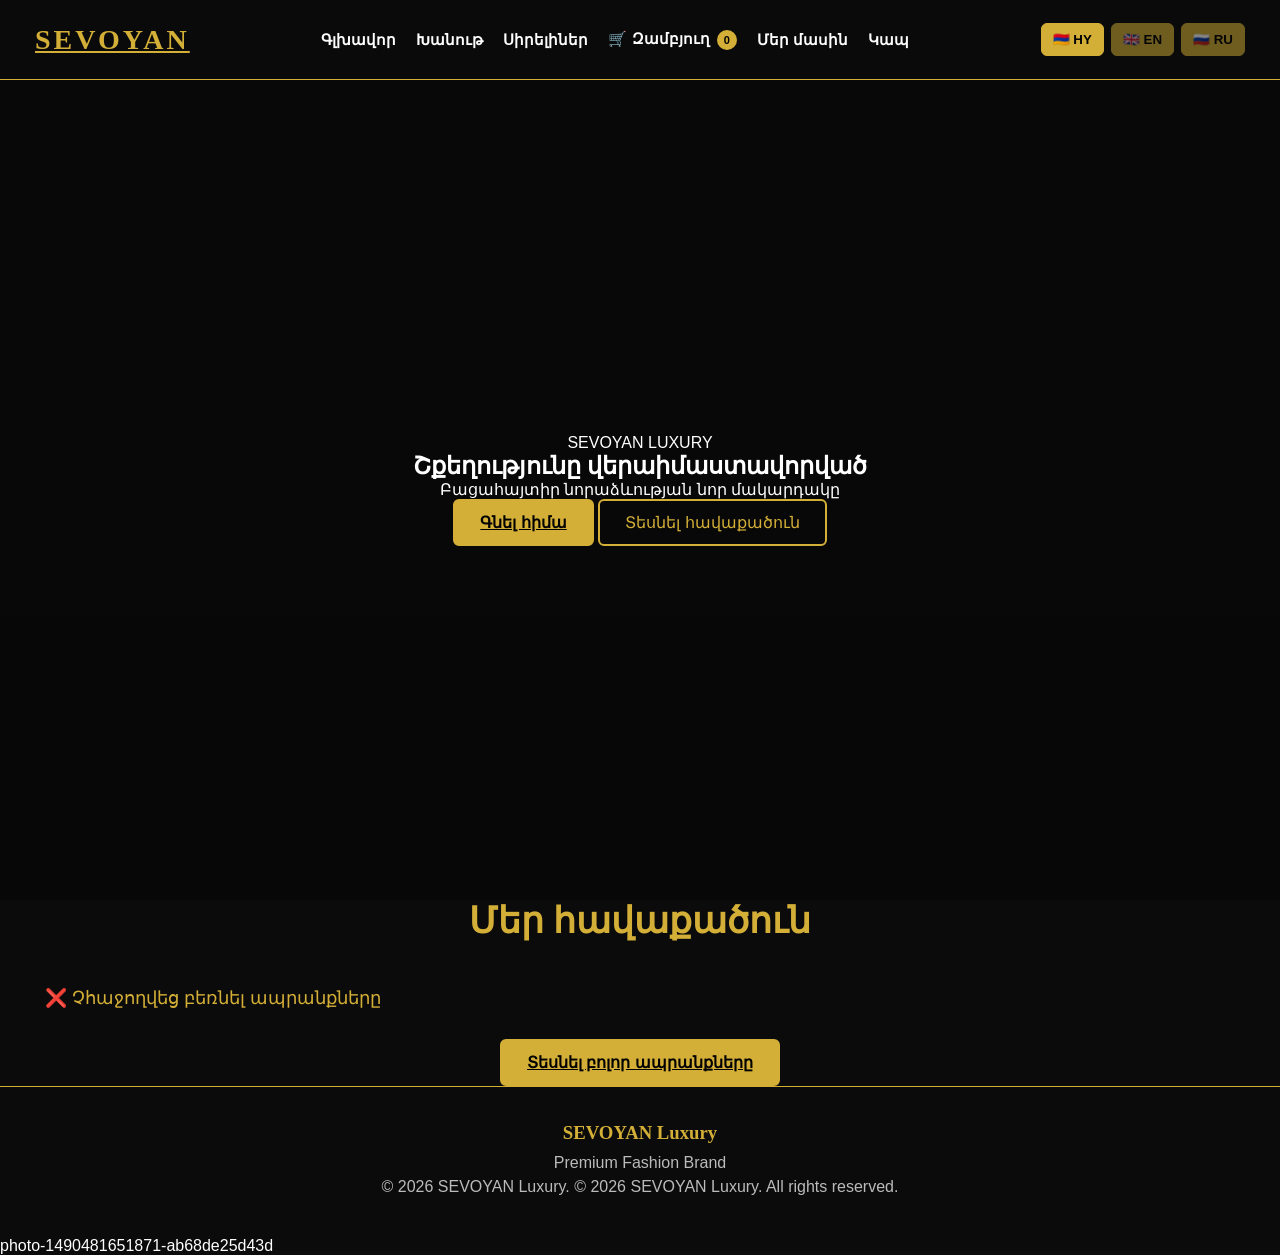
==== commit bf4f9633: "Update index.html" ====
--- a/index.html
+++ b/index.html
@@ -14,12 +14,59 @@
 
     <link
         rel="stylesheet"
-        href="css/style.css"
-    >
+        href="css/style.css?v=51"
+    >
+
+    <style>
+
+        /* =================================
+           HERO IMAGE FIX
+        ================================= */
+
+        .hero {
+
+            min-height: 100vh;
+
+            padding-top: 80px;
+
+            display: flex;
+
+            align-items: center;
+
+            justify-content: center;
+
+            text-align: center;
+
+            background-image:
+                linear-gradient(
+                    rgba(0,0,0,0.25),
+                    rgba(0,0,0,0.35)
+                ),
+                url("https://images.unsplash.com/photo-1490481651871-ab68de25d43d?w=1800&auto=format&fit=crop");
+
+            background-size: cover;
+
+            background-position: center;
+
+            background-repeat: no-repeat;
+        }
+
+        .hero-content {
+
+            position: relative;
+
+            z-index: 2;
+
+            padding: 20px;
+        }
+
+    </style>
 
 </head>
 
+
 <body>
+
 
 <header class="header">
 
@@ -30,34 +77,65 @@
         SEVOYAN
     </a>
 
+
     <nav>
 
-        <a href="index.html" data-i18n="home">
+        <a
+            href="index.html"
+            data-i18n="home"
+        >
             🏠 Գլխավոր
         </a>
 
-        <a href="shop.html" data-i18n="shop">
+
+        <a
+            href="shop.html"
+            data-i18n="shop"
+        >
             🛍 Խանութ
         </a>
 
-        <a href="favorites.html" data-i18n="favorites">
+
+        <a
+            href="favorites.html"
+            data-i18n="favorites"
+        >
             ❤️ Սիրելիներ
         </a>
 
+
         <a href="cart.html">
-            🛒 <span data-i18n="cart">Զամբյուղ</span>
-            <span id="cart-count">0</span>
-        </a>
-
-        <a href="about.html" data-i18n="about">
+
+            🛒
+
+            <span data-i18n="cart">
+                Զամբյուղ
+            </span>
+
+            <span id="cart-count">
+                0
+            </span>
+
+        </a>
+
+
+        <a
+            href="about.html"
+            data-i18n="about"
+        >
             💎 Մեր մասին
         </a>
 
-        <a href="contact.html" data-i18n="contact">
+
+        <a
+            href="contact.html"
+            data-i18n="contact"
+        >
             📞 Կապ
         </a>
 
     </nav>
+
 
     <div class="language-switcher">
 
@@ -69,6 +147,7 @@
             🇦🇲 HY
         </button>
 
+
         <button
             id="lang-en"
             type="button"
@@ -77,6 +156,7 @@
             🇬🇧 EN
         </button>
 
+
         <button
             id="lang-ru"
             type="button"
@@ -90,7 +170,10 @@
 </header>
 
 
-<!-- HERO -->
+
+<!-- =========================
+     HERO
+========================= -->
 
 <section class="hero">
 
@@ -100,13 +183,16 @@
             SEVOYAN LUXURY
         </p>
 
+
         <h1 data-i18n="heroTitle">
             Շքեղությունը վերաիմաստավորված
         </h1>
 
+
         <p data-i18n="heroText">
             Բացահայտիր նորաձևության նոր մակարդակը
         </p>
+
 
         <div class="hero-buttons">
 
@@ -118,6 +204,7 @@
                 Գնել հիմա
             </a>
 
+
             <a
                 href="shop.html"
                 class="btn-outline"
@@ -133,7 +220,10 @@
 </section>
 
 
-<!-- PRODUCTS -->
+
+<!-- =========================
+     PRODUCTS
+========================= -->
 
 <section class="featured">
 
@@ -144,6 +234,7 @@
         💎 Մեր հավաքածուն
     </h2>
 
+
     <div
         class="products"
         id="products"
@@ -154,6 +245,7 @@
         </p>
 
     </div>
+
 
     <div
         style="
@@ -175,7 +267,10 @@
 </section>
 
 
-<!-- FOOTER -->
+
+<!-- =========================
+     FOOTER
+========================= -->
 
 <footer class="footer">
 
@@ -183,28 +278,41 @@
         SEVOYAN Luxury
     </h3>
 
+
     <p data-i18n="premiumBrand">
         Premium Fashion Brand
     </p>
 
+
     <p>
+
         © 2026 SEVOYAN Luxury.
+
         <span data-i18n="allRights">
             All rights reserved.
         </span>
+
     </p>
 
 </footer>
 
 
-<!-- JAVASCRIPT -->
-
-<script src="js/language.js?v=30"></script>
-
-<script src="js/products.js?v=30"></script>
-
-<script src="js/cart.js?v=30"></script>
+
+<!-- =========================
+     JAVASCRIPT
+========================= -->
+
+<script src="js/language.js?v=51"></script>
+
+<script src="js/favorites.js?v=51"></script>
+
+<script src="js/products.js?v=51"></script>
+
+<script src="js/cart.js?v=51"></script>
+
 
 </body>
 
 </html>
+
+photo-1490481651871-ab68de25d43d
--- a/css/style.css
+++ b/css/style.css
@@ -1,856 +1,753 @@
-@import url('https://fonts.googleapis.com/css2?family=Cinzel:wght@500;600;700&family=Poppins:wght@400;500;600;700&display=swap');
-
-/* =========================
-   RESET
-========================= */
-
 * {
+    box-sizing: border-box;
     margin: 0;
     padding: 0;
-    box-sizing: border-box;
 }
 
 html {
-    width: 100%;
-    overflow-x: hidden;
+    scroll-behavior: smooth;
 }
 
 body {
-    width: 100%;
+    background: #0b0b0b;
+    color: #fff;
+    font-family: Arial, sans-serif;
     min-height: 100vh;
-    background: #0b0b0b;
-    color: white;
-    font-family: 'Poppins', sans-serif;
-    overflow-x: hidden;
-}
-
-img {
-    max-width: 100%;
-    display: block;
 }
 
 a {
-    text-decoration: none;
     color: inherit;
 }
 
-button {
-    font-family: 'Poppins', sans-serif;
-    cursor: pointer;
-}
-
-
-/* =========================
-   HEADER
-========================= */
+button,
+input,
+textarea {
+    font-family: inherit;
+}
+
+/* HEADER */
 
 .header {
+    position: fixed;
+    top: 0;
+    left: 0;
     width: 100%;
     min-height: 80px;
+
+    display: flex;
+    align-items: center;
+    justify-content: space-between;
+
     padding: 15px 35px;
 
-    background: #000;
-    border-bottom: 2px solid #D4AF37;
-
-    display: flex;
-    align-items: center;
-    justify-content: space-between;
-    gap: 20px;
-
-    position: relative;
+    background: rgba(11, 11, 11, 0.97);
+    border-bottom: 1px solid #D4AF37;
+
     z-index: 1000;
 }
 
 .logo {
     color: #D4AF37;
-    font-family: 'Cinzel', serif;
-    font-size: 32px;
-    font-weight: 700;
+    font-family: Georgia, serif;
+    font-size: 28px;
+    font-weight: bold;
     letter-spacing: 3px;
-    white-space: nowrap;
 }
 
 .header nav {
     display: flex;
     align-items: center;
+    gap: 20px;
+}
+
+.header nav a {
+    color: #fff;
+    text-decoration: none;
+    font-size: 15px;
+    font-weight: 600;
+    transition: 0.3s;
+}
+
+.header nav a:hover {
+    color: #D4AF37;
+}
+
+#cart-count {
+    display: inline-flex;
+    min-width: 20px;
+    height: 20px;
+    padding: 0 5px;
+
+    align-items: center;
     justify-content: center;
-    gap: 18px;
-    flex-wrap: wrap;
-}
-
-.header nav a {
-    color: white;
-    font-size: 14px;
-    white-space: nowrap;
-    transition: 0.3s;
-}
-
-.header nav a:hover {
-    color: #D4AF37;
-}
-
-.header-right {
-    display: flex;
-    align-items: center;
-    gap: 8px;
-    white-space: nowrap;
-}
+
+    margin-left: 3px;
+
+    border-radius: 50%;
+
+    background: #D4AF37;
+    color: #000;
+
+    font-size: 11px;
+    font-weight: bold;
+}
+
+/* LANGUAGE */
 
 .language-switcher {
     display: flex;
-    gap: 5px;
+    gap: 7px;
+    align-items: center;
 }
 
 .language-switcher button {
     border: 1px solid #D4AF37;
     background: #D4AF37;
-    color: #111;
-    padding: 8px 12px;
-    border-radius: 7px;
+    color: #000;
+
+    padding: 8px 11px;
+    border-radius: 6px;
+
+    cursor: pointer;
     font-weight: bold;
-}
-
-.header-right > a {
-    color: white;
-    font-size: 18px;
-}
-
-
-/* =========================
-   HERO
-========================= */
+
+    transition: 0.3s;
+}
+
+.language-switcher button:hover {
+    background: #fff;
+}
+
+/* GENERAL */
+
+.collections {
+    min-height: calc(100vh - 80px);
+    padding: 140px 25px 80px;
+}
+
+.section-title {
+    text-align: center;
+    color: #D4AF37;
+    font-family: Georgia, serif;
+    font-size: 36px;
+    margin-bottom: 45px;
+}
+
+/* PRODUCTS */
+
+#products {
+    width: 100%;
+    max-width: 1250px;
+    margin: 0 auto;
+
+    display: grid;
+    grid-template-columns: repeat(3, minmax(0, 1fr));
+    gap: 30px;
+}
+
+.product-card {
+    position: relative;
+    overflow: hidden;
+
+    background: #111;
+    border: 1px solid #D4AF37;
+    border-radius: 14px;
+
+    transition: 0.3s;
+}
+
+.product-card:hover {
+    transform: translateY(-7px);
+    box-shadow: 0 12px 30px rgba(212, 175, 55, 0.18);
+}
+
+/* PRODUCT IMAGE */
+
+.product-image {
+    position: relative;
+
+    width: 100%;
+    height: 390px;
+
+    overflow: hidden;
+    background: #181818;
+}
+
+.product-image img {
+    width: 100%;
+    height: 100%;
+
+    object-fit: cover;
+    display: block;
+
+    transition: transform 0.5s;
+}
+
+.product-card:hover .product-image img {
+    transform: scale(1.04);
+}
+
+/* GALLERY */
+
+.gallery-arrow {
+    position: absolute;
+    top: 50%;
+    transform: translateY(-50%);
+
+    width: 38px;
+    height: 38px;
+
+    border: 1px solid #D4AF37;
+    border-radius: 50%;
+
+    background: rgba(0, 0, 0, 0.65);
+    color: #D4AF37;
+
+    font-size: 28px;
+    line-height: 30px;
+
+    cursor: pointer;
+    z-index: 5;
+}
+
+.gallery-arrow:hover {
+    background: #D4AF37;
+    color: #000;
+}
+
+.gallery-left {
+    left: 12px;
+}
+
+.gallery-right {
+    right: 12px;
+}
+
+.gallery-counter {
+    position: absolute;
+
+    left: 50%;
+    bottom: 10px;
+
+    transform: translateX(-50%);
+
+    padding: 4px 9px;
+
+    background: rgba(0, 0, 0, 0.7);
+    color: #fff;
+
+    border-radius: 5px;
+    font-size: 13px;
+}
+
+/* PRODUCT INFO */
+
+.product-info {
+    padding: 22px;
+    text-align: center;
+}
+
+.product-info h3 {
+    color: #fff;
+
+    font-family: Georgia, serif;
+    font-size: 22px;
+
+    margin-bottom: 12px;
+}
+
+.product-info p {
+    color: #D4AF37;
+
+    font-size: 20px;
+    font-weight: bold;
+
+    margin-bottom: 18px;
+}
+
+/* ADD TO CART */
+
+.add-cart {
+    display: inline-flex;
+
+    align-items: center;
+    justify-content: center;
+
+    min-height: 44px;
+
+    padding: 11px 22px;
+
+    border: 2px solid #D4AF37;
+    border-radius: 6px;
+
+    background: #D4AF37;
+    color: #000;
+
+    font-size: 15px;
+    font-weight: bold;
+
+    cursor: pointer;
+
+    transition: 0.3s;
+}
+
+.add-cart:hover {
+    background: transparent;
+    color: #D4AF37;
+    transform: translateY(-2px);
+}
+
+/* BUTTONS */
+
+.btn-gold {
+    display: inline-flex;
+
+    align-items: center;
+    justify-content: center;
+
+    min-height: 46px;
+
+    padding: 12px 25px;
+
+    border: 2px solid #D4AF37;
+    border-radius: 6px;
+
+    background: #D4AF37;
+    color: #000;
+
+    font-size: 16px;
+    font-weight: bold;
+
+    cursor: pointer;
+
+    transition: 0.3s;
+}
+
+.btn-gold:hover {
+    background: transparent;
+    color: #D4AF37;
+}
+
+.btn-outline {
+    display: inline-flex;
+
+    align-items: center;
+    justify-content: center;
+
+    padding: 12px 25px;
+
+    border: 2px solid #D4AF37;
+    border-radius: 6px;
+
+    background: transparent;
+    color: #D4AF37;
+
+    text-decoration: none;
+
+    cursor: pointer;
+    transition: 0.3s;
+}
+
+.btn-outline:hover {
+    background: #D4AF37;
+    color: #000;
+}
+
+/* CONTACT */
+
+.contact-page {
+    padding-top: 140px;
+}
+
+.contact-section {
+    width: 100%;
+    max-width: 1200px;
+    margin: 0 auto;
+}
+
+.contact-subtitle {
+    text-align: center;
+    color: #eee;
+
+    font-size: 17px;
+
+    margin-top: -25px;
+    margin-bottom: 45px;
+}
+
+.contact-grid {
+    width: 100%;
+
+    display: grid;
+    grid-template-columns: repeat(2, minmax(0, 1fr));
+
+    gap: 35px;
+}
+
+.contact-box {
+    width: 100%;
+
+    padding: 32px;
+
+    background: linear-gradient(145deg, #151515, #101010);
+
+    border: 1px solid #D4AF37;
+    border-radius: 14px;
+
+    box-shadow: 0 10px 35px rgba(0, 0, 0, 0.35);
+}
+
+.contact-box h2 {
+    color: #D4AF37;
+
+    font-family: Georgia, serif;
+    font-size: 26px;
+
+    margin-bottom: 25px;
+}
+
+.contact-item {
+    display: flex;
+    align-items: center;
+
+    gap: 18px;
+
+    padding: 18px;
+    margin-bottom: 15px;
+
+    background: #181818;
+
+    border-radius: 10px;
+}
+
+.contact-icon {
+    width: 42px;
+    height: 42px;
+
+    flex-shrink: 0;
+
+    display: flex;
+    align-items: center;
+    justify-content: center;
+
+    font-size: 22px;
+}
+
+.contact-item strong {
+    display: block;
+
+    color: #D4AF37;
+
+    margin-bottom: 5px;
+    font-size: 16px;
+}
+
+.contact-item a,
+.contact-item span {
+    display: block;
+
+    color: #fff;
+
+    text-decoration: none;
+    font-size: 16px;
+}
+
+.contact-item a:hover {
+    color: #D4AF37;
+}
+
+/* CONTACT FORM */
+
+#contact-form {
+    width: 100%;
+}
+
+#contact-form input,
+#contact-form textarea {
+    display: block;
+
+    width: 100%;
+
+    border: 1px solid #555;
+    border-radius: 8px;
+
+    background: #181818;
+    color: #fff;
+
+    outline: none;
+
+    font-size: 16px;
+
+    padding: 15px;
+    margin-bottom: 18px;
+}
+
+#contact-form input {
+    height: 52px;
+}
+
+#contact-form textarea {
+    min-height: 170px;
+    resize: vertical;
+}
+
+#contact-form input:focus,
+#contact-form textarea:focus {
+    border-color: #D4AF37;
+}
+
+#contact-form input::placeholder,
+#contact-form textarea::placeholder {
+    color: #aaa;
+}
+
+#contact-form .btn-gold {
+    width: 100%;
+}
+
+/* CART */
+
+.cart-container {
+    width: 90%;
+    max-width: 1000px;
+
+    margin: 120px auto 60px;
+}
+
+.cart-item {
+    display: flex;
+
+    align-items: center;
+    justify-content: space-between;
+
+    gap: 20px;
+
+    padding: 20px;
+    margin-bottom: 15px;
+
+    background: #111;
+
+    border: 1px solid #333;
+    border-radius: 10px;
+}
+
+.cart-item img {
+    width: 90px;
+    height: 90px;
+
+    object-fit: cover;
+    border-radius: 8px;
+}
+
+.cart-item h3 {
+    color: #fff;
+}
+
+.cart-item p {
+    color: #D4AF37;
+}
+
+.cart-total {
+    text-align: right;
+
+    color: #D4AF37;
+
+    font-size: 24px;
+    font-weight: bold;
+
+    margin-top: 25px;
+}
+
+/* CHECKOUT */
+
+.checkout-box {
+    width: 90%;
+    max-width: 550px;
+
+    margin: 0 auto;
+
+    padding: 35px;
+
+    background: #111;
+
+    border: 1px solid #D4AF37;
+    border-radius: 14px;
+}
+
+.checkout-box input,
+.checkout-box textarea,
+.checkout-box select {
+    width: 100%;
+
+    padding: 14px;
+    margin-bottom: 16px;
+
+    background: #181818;
+    color: #fff;
+
+    border: 1px solid #555;
+    border-radius: 6px;
+
+    outline: none;
+}
+
+.checkout-box input:focus,
+.checkout-box textarea:focus {
+    border-color: #D4AF37;
+}
+
+.checkout-box .btn-gold {
+    width: 100%;
+}
+
+/* FOOTER */
+
+footer {
+    text-align: center;
+
+    padding: 35px 20px;
+
+    background: #0b0b0b;
+
+    border-top: 1px solid #D4AF37;
+}
+
+footer h3 {
+    color: #D4AF37;
+
+    font-family: Georgia, serif;
+
+    margin-bottom: 10px;
+}
+
+footer p {
+    color: #bbb;
+    margin: 6px 0;
+}
+
+/* HERO */
 
 .hero {
-    position: relative;
-    min-height: 85vh;
+    min-height: 100vh;
+
+    padding-top: 80px;
+
     display: flex;
     align-items: center;
     justify-content: center;
+
     text-align: center;
 
-    background-image:
-        linear-gradient(rgba(0,0,0,0.45), rgba(0,0,0,0.65)),
-        url("https://images.unsplash.com/photo-1441986300917-64674bd600d8?w=1600");
-
-    background-size: cover;
-    background-position: center;
-    background-repeat: no-repeat;
-}
-
-.hero-overlay {
-    position: absolute;
-    inset: 0;
-    background: rgba(0,0,0,0.15);
-}
-
-.hero-content {
-    position: relative;
-    z-index: 2;
-    max-width: 1000px;
-    padding: 40px 20px;
-}
-
-.hero-subtitle {
-    color: #D4AF37;
+    background: linear-gradient(
+        rgba(0,0,0,0.55),
+        rgba(0,0,0,0.😎
+    );
+}
+
+.hero h1 {
+    color: #D4AF37;
+
+    font-family: Georgia, serif;
+
+    font-size: 55px;
+
+    margin-bottom: 20px;
+}
+
+.hero p {
+    color: #fff;
+
     font-size: 20px;
-    font-weight: 600;
-    letter-spacing: 3px;
-}
-
-.hero h1 {
-    color: white;
-    font-size: 60px;
-    margin: 20px 0;
-}
-
-.hero p {
-    color: white;
-    font-size: 22px;
-}
-
-.hero-buttons {
-    display: flex;
-    justify-content: center;
-    gap: 20px;
-    margin-top: 30px;
-}
-
-@media (max-width: 768px) {
+
+    margin-bottom: 30px;
+}
+
+/* MOBILE */
+
+@media (max-width: 900px) {
+
+    .header {
+        height: auto;
+        min-height: 80px;
+
+        flex-wrap: wrap;
+
+        gap: 10px;
+
+        padding: 15px;
+    }
+
+    .header nav {
+        order: 3;
+
+        width: 100%;
+
+        overflow-x: auto;
+
+        justify-content: flex-start;
+
+        padding-bottom: 5px;
+    }
+
+    .header nav a {
+        white-space: nowrap;
+        font-size: 13px;
+    }
+
+    #products {
+        grid-template-columns: repeat(2, minmax(0, 1fr));
+        gap: 20px;
+    }
+
+    .contact-grid {
+        grid-template-columns: 1fr;
+    }
+
+    .product-image {
+        height: 330px;
+    }
+}
+
+@media (max-width: 600px) {
+
+    .logo {
+        font-size: 22px;
+    }
+
+    .language-switcher button {
+        padding: 6px 8px;
+    }
+
+    .collections {
+        padding-left: 15px;
+        padding-right: 15px;
+    }
+
+    .section-title {
+        font-size: 28px;
+    }
+
+    #products {
+        grid-template-columns: 1fr;
+    }
+
+    .product-image {
+        height: 400px;
+    }
+
+    .contact-box {
+        padding: 20px;
+    }
+
+    .contact-box h2 {
+        font-size: 22px;
+    }
+
     .hero h1 {
         font-size: 38px;
     }
 
     .hero p {
-        font-size: 18px;
-    }
-}
-
-
-/* =========================
-   BUTTONS
-========================= */
-
-.btn,
-.hero button,
-.product-buttons button,
-.login-box button,
-.checkout-box button {
-    display: inline-block;
-    padding: 14px 28px;
-
-    background: #D4AF37;
-    color: #111;
-
-    border: none;
-    border-radius: 8px;
-
-    font-size: 15px;
-    font-weight: 700;
-
-    transition: 0.3s;
-}
-
-.btn:hover,
-.hero button:hover,
-.product-buttons button:hover,
-.login-box button:hover,
-.checkout-box button:hover {
-    background: #f2cf55;
-    transform: translateY(-2px);
-}
-
-
-/* =========================
-   SECTIONS
-========================= */
-
-section {
-    width: 100%;
-}
-
-.featured {
-    width: 100%;
-    padding: 70px 20px;
-    background: #0b0b0b;
-}
-
-.collections {
-    width: 100%;
-    min-height: calc(100vh - 80px);
-
-    padding: 120px 20px 80px;
-
-    background: #0b0b0b;
-}
-
-.section-title {
-    text-align: center;
-    color: #D4AF37;
-
-    font-family: 'Cinzel', serif;
-
-    font-size: 36px;
-    margin-bottom: 40px;
-}
-
-
-/* =========================
-   PRODUCTS
-========================= */
-
-.products,
-.product-grid {
-    width: 100%;
-    max-width: 1200px;
-
-    margin: 0 auto;
-
-    display: grid;
-    grid-template-columns: repeat(3, 1fr);
-    gap: 25px;
-}
-
-.product-card {
-    width: 100%;
-
-    background: #181818;
-
-    border: 1px solid #333;
-    border-radius: 15px;
-
-    overflow: hidden;
-
-    text-align: center;
-
-    transition: 0.3s;
-}
-
-.product-card:hover {
-    border-color: #D4AF37;
-    transform: translateY(-5px);
-}
-
-.product-card img {
-    width: 100%;
-    height: 300px;
-
-    object-fit: cover;
-
-    transition: 0.4s;
-}
-
-.product-card:hover img {
-    transform: scale(1.05);
-}
-
-.product-card h3 {
-    color: white;
-    font-size: 20px;
-    margin: 20px 10px 8px;
-}
-
-.product-card p {
-    color: #D4AF37;
-    font-size: 17px;
-    font-weight: 600;
-    margin-bottom: 15px;
-}
-
-.product-buttons {
-    display: flex;
-    justify-content: center;
-    gap: 10px;
-    flex-wrap: wrap;
-
-    padding: 0 15px 20px;
-}
-
-.product-buttons button {
-    padding: 11px 15px;
-    font-size: 13px;
-}
-
-
-/* =========================
-   CART
-========================= */
-
-#cart-items {
-    width: 100%;
-    max-width: 900px;
-
-    margin: 40px auto;
-    padding: 0 20px;
-}
-
-.cart-container {
-    width: 100%;
-    max-width: 1200px;
-
-    margin: 120px auto 60px;
-    padding: 20px;
-}
-
-.cart-item {
-    width: 100%;
-
-    display: flex;
-    align-items: center;
-
-    gap: 30px;
-
-    margin-bottom: 25px;
-    padding: 25px;
-
-    background: #181818;
-
-    border: 1px solid #D4AF37;
-    border-radius: 15px;
-}
-
-.cart-image {
-    width: 180px;
-    min-width: 180px;
-}
-
-.cart-image img {
-    width: 180px !important;
-    height: 180px !important;
-
-    object-fit: cover;
-
-    border-radius: 12px;
-}
-
-.cart-info {
-    flex: 1;
-}
-
-.cart-info h3 {
-    color: white;
-    margin-bottom: 10px;
-}
-
-.cart-info p {
-    color: #D4AF37;
-    margin-bottom: 10px;
-}
-
-.cart-item button {
-    padding: 10px 20px;
-
-    background: #D4AF37;
-    color: #111;
-
-    border: none;
-    border-radius: 8px;
-
-    font-weight: bold;
-}
-
-
-/* =========================
-   FAVORITES
-========================= */
-
-.favorites-container {
-    width: 100%;
-    max-width: 1200px;
-
-    margin: 120px auto;
-    padding: 20px;
-}
-
-
-/* =========================
-   LOGIN
-========================= */
-
-.login-box {
-    width: 100%;
-    max-width: 420px;
-
-    margin: 150px auto;
-
-    padding: 40px;
-
-    background: #181818;
-
-    border: 1px solid #D4AF37;
-    border-radius: 15px;
-}
-
-.login-box h2 {
-    text-align: center;
-
-    color: #D4AF37;
-
-    margin-bottom: 25px;
-
-    font-family: 'Cinzel', serif;
-}
-
-.login-box input {
-    width: 100%;
-
-    padding: 14px;
-
-    margin-bottom: 18px;
-
-    background: #111;
-    color: white;
-
-    border: 1px solid #333;
-    border-radius: 8px;
-
-    outline: none;
-}
-
-.login-box input:focus {
-    border-color: #D4AF37;
-}
-
-.login-box button {
-    width: 100%;
-}
-
-
-/* =========================
-   CHECKOUT
-========================= */
-
-.checkout-box {
-    width: 100%;
-    max-width: 550px;
-
-    margin: 0 auto;
-
-    padding: 40px;
-
-    background: #181818;
-
-    border: 1px solid #D4AF37;
-    border-radius: 15px;
-
-    box-shadow: 0 10px 40px rgba(0,0,0,.5);
-}
-
-.checkout-box h3 {
-    text-align: center;
-
-    color: #D4AF37;
-
-    font-size: 24px;
-    margin-bottom: 30px;
-}
-
-#checkout-form {
-    display: flex;
-    flex-direction: column;
-    gap: 18px;
-}
-
-#checkout-form input {
-    width: 100%;
-
-    padding: 16px;
-
-    font-size: 16px;
-
-    background: #0B0B0B;
-    color: white;
-
-    border: 1px solid #444;
-    border-radius: 8px;
-
-    outline: none;
-}
-
-#checkout-form input:focus {
-    border-color: #D4AF37;
-}
-
-#checkout-form button {
-    width: 100%;
-
-    padding: 16px;
-
-    border: none;
-    border-radius: 8px;
-
-    background: #D4AF37;
-    color: #111;
-
-    font-size: 16px;
-    font-weight: bold;
-}
-
-
-/* =========================
-   FOOTER
-========================= */
-
-.footer {
-    width: 100%;
-
-    padding: 45px 20px;
-
-    text-align: center;
-
-    background: #080808;
-
-    border-top: 1px solid #D4AF37;
-}
-
-.footer h3 {
-    color: #D4AF37;
-
-    font-family: 'Cinzel', serif;
-
-    font-size: 24px;
-
-    margin-bottom: 10px;
-}
-
-.footer p {
-    color: #ddd;
-    margin: 8px 0;
-}
-
-
-/* =========================
-   ANIMATIONS
-========================= */
-
-.product-card,
-.btn,
-button {
-    transition: all .3s ease;
-}
-
-
-/* =========================
-   MOBILE
-========================= */
-
-@media (max-width: 1000px) {
-
-    .header {
-        padding: 15px 20px;
-        flex-wrap: wrap;
-        justify-content: center;
-    }
-
-    .logo {
-        width: 100%;
-        text-align: center;
-    }
-
-    .header nav {
-        width: 100%;
-        gap: 10px;
-    }
-
-    .header-right {
-        justify-content: center;
-    }
-
-    .products,
-    .product-grid {
-        grid-template-columns: repeat(2, 1fr);
-    }
-
-    .hero h1 {
-        font-size: 45px;
-    }
-}
-
-
-@media (max-width: 650px) {
-
-    .header {
-        padding: 15px 10px;
-    }
-
-    .header nav {
-        gap: 8px;
-    }
-
-    .header nav a {
-        font-size: 12px;
-    }
-
-    .hero {
-        min-height: 550px;
-        padding: 60px 15px;
-    }
-
-    .hero h1 {
-        font-size: 34px;
-    }
-
-    .hero p {
-        font-size: 16px;
-    }
-
-    .products,
-    .product-grid {
-        grid-template-columns: 1fr;
-    }
-
-    .product-card img {
-        height: 280px;
-    }
-
-    .cart-item {
-        flex-direction: column;
-        text-align: center;
-    }
-
-    .cart-image,
-    .cart-image img {
-        width: 200px !important;
-        min-width: 200px;
-        height: 200px !important;
-    }
-
-    .login-box,
-    .checkout-box {
-        margin: 80px auto;
-        padding: 25px 20px;
-    }
-
-    .section-title {
-        font-size: 28px;
-    }
-}
-/* =========================
-   PRODUCT IMAGE SLIDER
-========================= */
-
-.product-image-slider {
-    position: relative;
-    width: 100%;
-    height: 420px;
-    overflow: hidden;
-    border-radius: 18px 18px 0 0;
-    background: #111;
-}
-
-.main-slider-image {
-    width: 100%;
-    height: 100%;
-    object-fit: cover;
-    display: block;
-    user-select: none;
-    -webkit-user-drag: none;
-    touch-action: pan-y;
-}
-
-
-/* =========================
-   SLIDER BUTTONS
-========================= */
-
-.slider-prev,
-.slider-next {
-    position: absolute;
-
-    top: 50%;
-    transform: translateY(-50%);
-
-    width: 42px;
-    height: 42px;
-
-    border: 2px solid #D4AF37;
-    border-radius: 50%;
-
-    background: rgba(0, 0, 0, 0.65);
-
-    color: #D4AF37;
-
-    font-size: 32px;
-    font-weight: bold;
-
-    line-height: 36px;
-
-    display: flex;
-    align-items: center;
-    justify-content: center;
-
-    cursor: pointer;
-
-    z-index: 10;
-
-    padding: 0;
-
-    opacity: 0.9;
-}
-
-
-/* Ձախ կոճակ */
-
-.slider-prev {
-    left: 18px;
-}
-
-
-/* Աջ կոճակ */
-
-.slider-next {
-    right: 18px;
-}
-
-
-/* Mouse over */
-
-.slider-prev:hover,
-.slider-next:hover {
-    background: #D4AF37;
-    color: #000;
-
-    transform: translateY(-50%) scale(1.08);
-}
-
-
-/* =========================
-   IMAGE COUNTER
-========================= */
-
-.slider-counter {
-    position: absolute;
-
-    bottom: 12px;
-    left: 50%;
-
-    transform: translateX(-50%);
-
-    background: rgba(0, 0, 0, 0.75);
-
-    color: #fff;
-
-    padding: 5px 13px;
-
-    border-radius: 20px;
-
-    font-size: 14px;
-
-    z-index: 10;
-}
-
-
-/* =========================
-   MOBILE
-========================= */
-
-@media (max-width: 600px) {
-
-    .product-image-slider {
-        height: 330px;
-    }
-
-    .slider-prev,
-    .slider-next {
-        width: 38px;
-        height: 38px;
-
-        font-size: 28px;
-    }
-
-    .slider-prev {
-        left: 12px;
-    }
-
-    .slider-next {
-        right: 12px;
-    }
-
-}
-/* =========================
-   IMAGE ZOOM
-========================= */
-
-.product-image-slider {
-    cursor: zoom-in;
-}
-
-.product-image-slider.zoomed {
-    cursor: zoom-out;
-}
-
-.product-image-slider.zoomed .main-slider-image {
-    transform: scale(1.6);
-    transition: transform 0.3s ease;
-}
-
-.main-slider-image {
-    transition: transform 0.3s ease;
-    user-select: none;
-    -webkit-user-drag: none;
-}
-
-/* Swipe-ի ժամանակ նկարը չքաշվի browser-ի կողմից */
-.product-image-slider,
-.main-slider-image {
-    touch-action: pan-y;
-}
+        font-size: 17px;
+    }
+}
